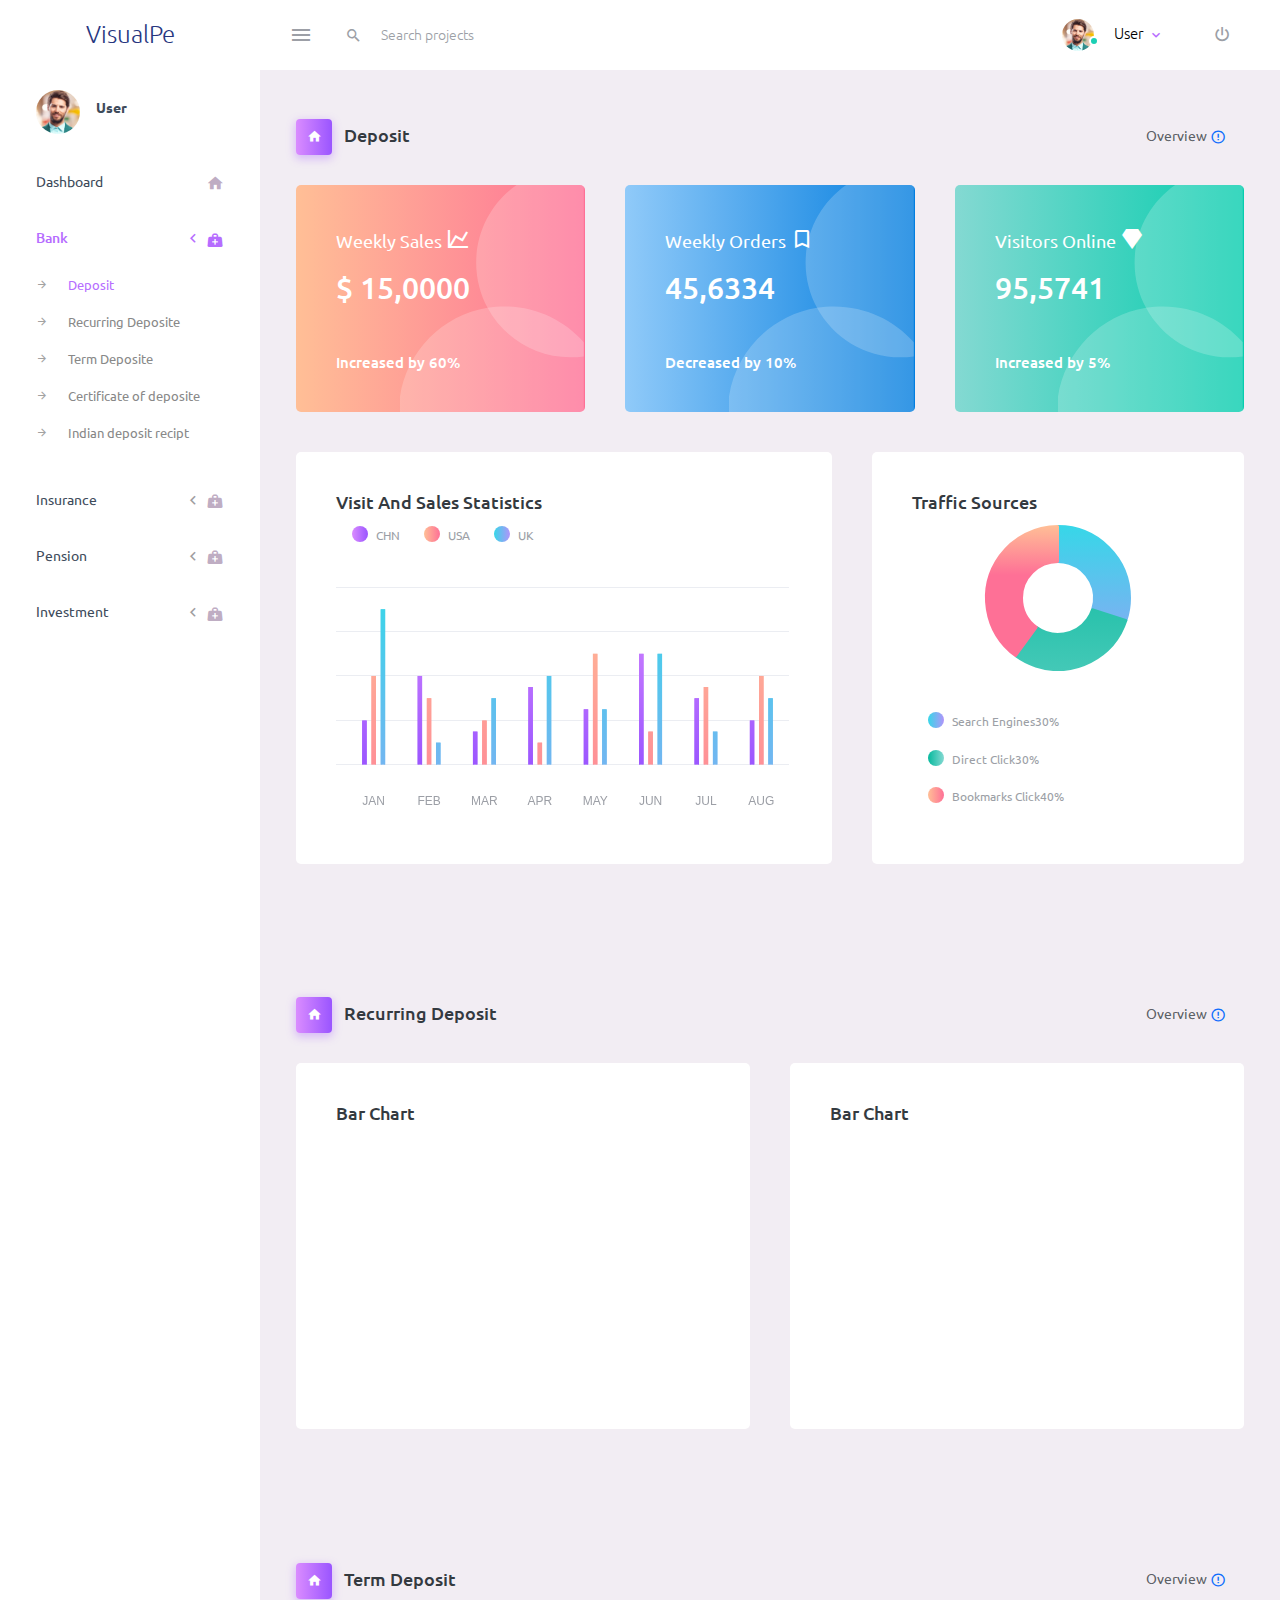
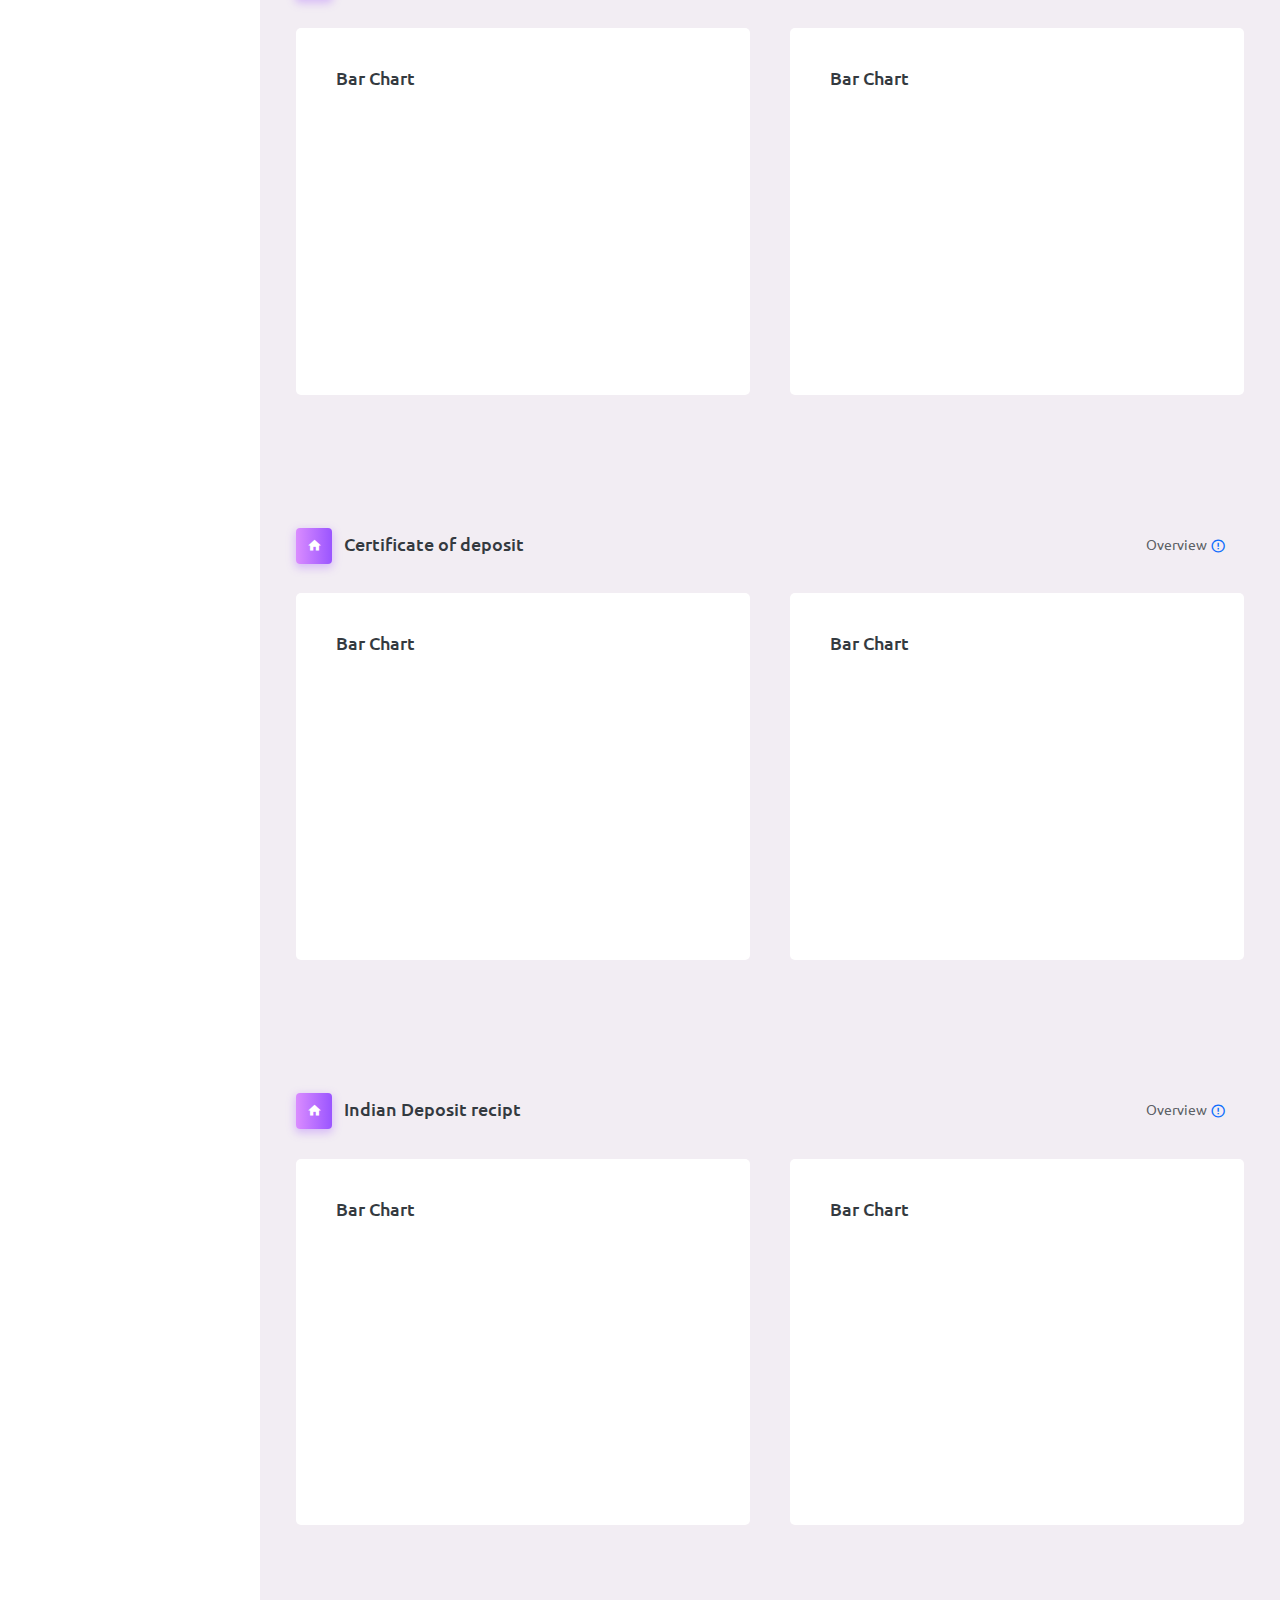
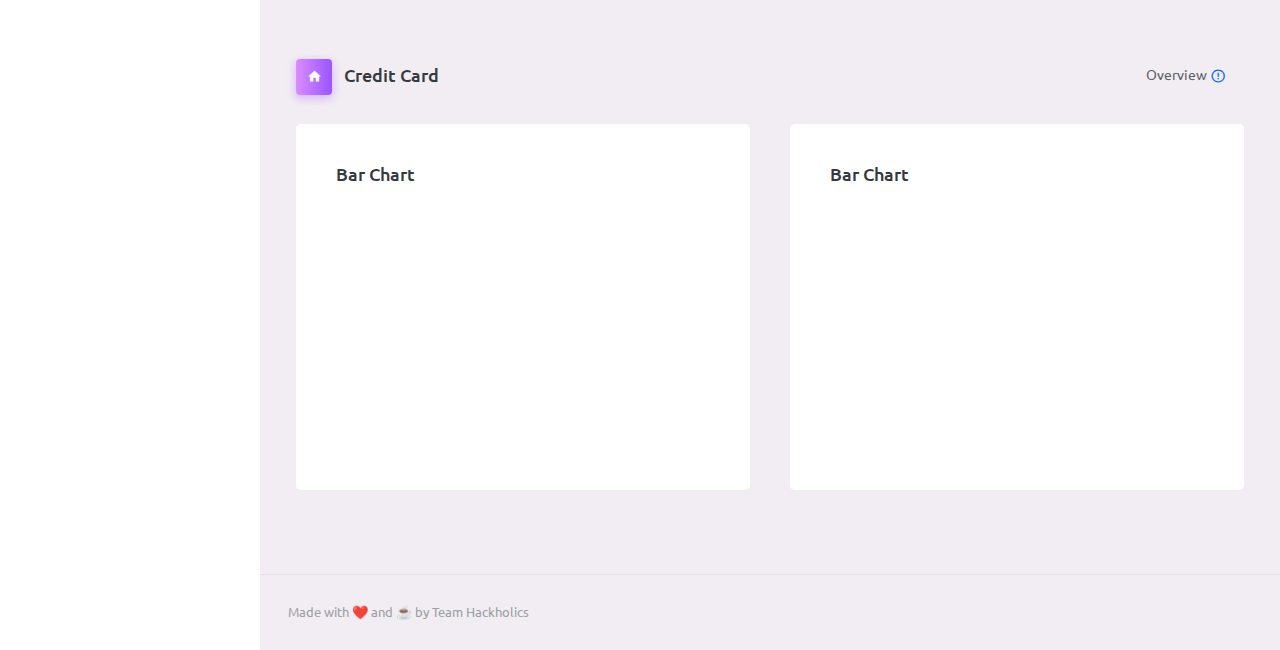
==== index.html @ 42917552 "total page added" ====
<!DOCTYPE html>
<html lang="en">
  <head>
    <!-- Required meta tags -->
    <meta charset="utf-8">
    <meta name="viewport" content="width=device-width, initial-scale=1, shrink-to-fit=no">
    <title>Visualpe</title>
    <!-- plugins:css -->
    <link rel="stylesheet" href="assets/vendors/mdi/css/materialdesignicons.min.css">
    <link rel="stylesheet" href="assets/vendors/css/vendor.bundle.base.css">
    <!-- endinject -->
    <!-- Plugin css for this page -->
    <!-- End plugin css for this page -->
    <!-- inject:css -->
    <!-- endinject -->
    <!-- Layout styles -->
    <link rel="stylesheet" href="assets/css/style.css">
    <!-- End layout styles -->
  </head>
  <body>
    <div class="container-scroller">
      <!-- navbar-->
      <nav class="navbar default-layout-navbar col-lg-12 col-12 p-0 fixed-top d-flex flex-row">
        <div class="text-center navbar-brand-wrapper d-flex align-items-center justify-content-center">
          <a class="navbar-brand brand-logo" href="index.html">VisualPe</a>
          <a class="navbar-brand brand-logo-mini" href="index.html"><img src="assets/images/logo-mini.svg" alt="logo" /></a>
        </div>
        <div class="navbar-menu-wrapper d-flex align-items-stretch">
          <button class="navbar-toggler navbar-toggler align-self-center" type="button" data-toggle="minimize">
            <span class="mdi mdi-menu"></span>
          </button>
          <div class="search-field d-none d-md-block">
            <form class="d-flex align-items-center h-100" action="#">
              <div class="input-group">
                <div class="input-group-prepend bg-transparent">
                  <i class="input-group-text border-0 mdi mdi-magnify"></i>
                </div>
                <input type="text" class="form-control bg-transparent border-0" placeholder="Search projects">
              </div>
            </form>
          </div>
          <ul class="navbar-nav navbar-nav-right">
            <li class="nav-item nav-profile dropdown">
              <a class="nav-link dropdown-toggle" id="profileDropdown" href="#" data-bs-toggle="dropdown" aria-expanded="false">
                <div class="nav-profile-img">
                  <img src="assets/images/faces/face1.jpg" alt="image">
                  <span class="availability-status online"></span>
                </div>
                <div class="nav-profile-text">
                  <p class="mb-1 text-black">User</p>
                </div>
              </a>
              <div class="dropdown-menu navbar-dropdown" style="padding: 1rem;" aria-labelledby="profileDropdown">
                <input type="checkbox"> Demo Bank 1</input><br>
                <input type="checkbox"> Demo Bank 2 </input><br>
                <input type="checkbox"> Demo Bank 3</input><br>
                <input type="checkbox"> Demo Bank 4 </input>
              </div>
            </li>
            <li class="nav-item nav-logout d-none d-lg-block">
              <a class="nav-link" href="#">
                <i class="mdi mdi-power"></i>
              </a>
            </li>
          </ul>
          <button class="navbar-toggler navbar-toggler-right d-lg-none align-self-center" type="button" data-toggle="offcanvas">
            <span class="mdi mdi-menu"></span>
          </button>
        </div>
      </nav>
      <!-- partial -->
      <div class="container-fluid page-body-wrapper">
        <!-- sidebar -->
        <nav class="sidebar sidebar-offcanvas" id="sidebar">
          <ul class="nav">
            <li class="nav-item nav-profile">
              <a href="#" class="nav-link">
                <div class="nav-profile-image">
                  <img src="assets/images/faces/face1.jpg" alt="profile">
                </div>
                <div class="nav-profile-text d-flex flex-column">
                  <span class="font-weight-bold mb-2">User</span>
                </div>
              </a>
            </li>
            <li class="nav-item">
              <a class="nav-link" href="total.html">
                <span class="menu-title">Dashboard</span>
                <i class="mdi mdi-home menu-icon"></i>
              </a>
            </li>
            <li class="nav-item">
              <a class="nav-link" data-bs-toggle="collapse" href="#general-pages" aria-expanded="false" aria-controls="general-pages">
                <span class="menu-title">Bank</span>
                <i class="menu-arrow"></i>
                <i class="mdi mdi-medical-bag menu-icon"></i>
              </a>
              <div class="collapse" id="general-pages">
                <ul class="nav flex-column sub-menu">
                  <li class="nav-item"> <a class="nav-link" href="index.html">Deposit </a></li>
                  <li class="nav-item"> <a class="nav-link" href="#sec2">Recurring Deposite</a></li>
                  <li class="nav-item"> <a class="nav-link" href="#sec3">Term Deposite</a></li>
                  <li class="nav-item"> <a class="nav-link" href="#sec4">Certificate of deposite</a></li>
                  <li class="nav-item"> <a class="nav-link" href="#sec5">Indian deposit recipt</a></li>
                </ul>
              </div>
            </li>
            <li class="nav-item">
              <a class="nav-link" data-bs-toggle="collapse" href="#general-pages" aria-expanded="false" aria-controls="general-pages">
                <span class="menu-title">Insurance</span>
                <i class="menu-arrow"></i>
                <i class="mdi mdi-medical-bag menu-icon"></i>
              </a>
              <div class="collapse" id="general-pages">
                <ul class="nav flex-column sub-menu">
                  <li class="nav-item"> <a class="nav-link" href="insurance.html#sec1">Insurance Policies</a></li>
                  <li class="nav-item"> <a class="nav-link" href="insurance.html#sec2">ULIP</a></li>
                </ul>
              </div>
            </li>
            <li class="nav-item">
              <a class="nav-link" data-bs-toggle="collapse" href="#general-pages" aria-expanded="false" aria-controls="general-pages">
                <span class="menu-title">Pension</span>
                <i class="menu-arrow"></i>
                <i class="mdi mdi-medical-bag menu-icon"></i>
              </a>
              <div class="collapse" id="general-pages">
                <ul class="nav flex-column sub-menu">
                  <li class="nav-item"> <a class="nav-link" href="pention.html#sec1">Employee Provident fund</a></li>
                  <li class="nav-item"> <a class="nav-link" href="pention.html#sec2">Public provident fund</a></li>
                </ul>
              </div>
            </li>
            <li class="nav-item">
              <a class="nav-link" data-bs-toggle="collapse" href="#general-pages" aria-expanded="false" aria-controls="general-pages">
                <span class="menu-title">Investment</span>
                <i class="menu-arrow"></i>
                <i class="mdi mdi-medical-bag menu-icon"></i>
              </a>
              <div class="collapse" id="general-pages">
                <ul class="nav flex-column sub-menu">
                  <li class="nav-item"> <a class="nav-link" href="investment.html#sec1">Mutual funds</a></li>
                  <li class="nav-item"> <a class="nav-link" href="investment.html#sec2">Bonds</a></li>
                  <li class="nav-item"> <a class="nav-link" href="investment.html#sec3">Deventures</a></li>
                  <li class="nav-item"> <a class="nav-link" href="investment.html#sec4">Exchange Traded funds</a></li>
                  <li class="nav-item"> <a class="nav-link" href="investment.html#sec5">National pension system</a></li>
                  <li class="nav-item"> <a class="nav-link" href="investment.html#sec6">Government securities</a></li>
                  <li class="nav-item"> <a class="nav-link" href="investment.html#sec7">Commercial Papers</a></li>
                  <li class="nav-item"> <a class="nav-link" href="investment.html#sec8">Real estate Investment trusts</a></li>
                  <li class="nav-item"> <a class="nav-link" href="investment.html#sec9">Infrastructure Investment trust</a></li>
                  <li class="nav-item"> <a class="nav-link" href="investment.html#sec10">Alternate Investment funds</a></li>
                  <li class="nav-item"> <a class="nav-link" href="investment.html#sec11">Systematic Investment plan</a></li>
                  <li class="nav-item"> <a class="nav-link" href="investment.html#sec12">Equity shares</a></li>
                  <li class="nav-item"> <a class="nav-link" href="investment.html#sec13">Collective Investmentscheme</a></li>
                </ul>
              </div>
            </li>
            
          </ul>
        </nav>
        <!-- partial -->
        <div class="main-panel">
          <div id="sec1" class="content-wrapper">
            <div class="page-header">
              <h3 class="page-title">
                <span class="page-title-icon bg-gradient-primary text-white me-2">
                  <i class="mdi mdi-home"></i>
                </span> Deposit
              </h3>
              <nav aria-label="breadcrumb">
                <ul class="breadcrumb">
                  <li class="breadcrumb-item active" aria-current="page">
                    <span></span>Overview <i class="mdi mdi-alert-circle-outline icon-sm text-primary align-middle"></i>
                  </li>
                </ul>
              </nav>
            </div>
            <div class="row">
              <div class="col-md-4 stretch-card grid-margin">
                <div class="card bg-gradient-danger card-img-holder text-white">
                  <div class="card-body">
                    <img src="assets/images/dashboard/circle.svg" class="card-img-absolute" alt="circle-image" />
                    <h4 class="font-weight-normal mb-3">Weekly Sales <i class="mdi mdi-chart-line mdi-24px float-right"></i>
                    </h4>
                    <h2 class="mb-5">$ 15,0000</h2>
                    <h6 class="card-text">Increased by 60%</h6>
                  </div>
                </div>
              </div>
              <div class="col-md-4 stretch-card grid-margin">
                <div class="card bg-gradient-info card-img-holder text-white">
                  <div class="card-body">
                    <img src="assets/images/dashboard/circle.svg" class="card-img-absolute" alt="circle-image" />
                    <h4 class="font-weight-normal mb-3">Weekly Orders <i class="mdi mdi-bookmark-outline mdi-24px float-right"></i>
                    </h4>
                    <h2 class="mb-5">45,6334</h2>
                    <h6 class="card-text">Decreased by 10%</h6>
                  </div>
                </div>
              </div>
              <div class="col-md-4 stretch-card grid-margin">
                <div class="card bg-gradient-success card-img-holder text-white">
                  <div class="card-body">
                    <img src="assets/images/dashboard/circle.svg" class="card-img-absolute" alt="circle-image" />
                    <h4 class="font-weight-normal mb-3">Visitors Online <i class="mdi mdi-diamond mdi-24px float-right"></i>
                    </h4>
                    <h2 class="mb-5">95,5741</h2>
                    <h6 class="card-text">Increased by 5%</h6>
                  </div>
                </div>
              </div>
            </div>
            <div class="row">
              <div class="col-md-7 grid-margin stretch-card">
                <div class="card">
                  <div class="card-body">
                    <div class="clearfix">
                      <h4 class="card-title float-left">Visit And Sales Statistics</h4>
                      <div id="visit-sale-chart-legend" class="rounded-legend legend-horizontal legend-top-right float-right"></div>
                    </div>
                    <canvas id="visit-sale-chart" class="mt-4"></canvas>
                  </div>
                </div>
              </div>
              <div class="col-md-5 grid-margin stretch-card">
                <div class="card">
                  <div class="card-body">
                    <h4 class="card-title">Traffic Sources</h4>
                    <canvas id="traffic-chart"></canvas>
                    <div id="traffic-chart-legend" class="rounded-legend legend-vertical legend-bottom-left pt-4"></div>
                  </div>
                </div>
              </div>
            </div>
          </div>
          <div id="sec2" class="content-wrapper">
            <div class="page-header">
              <h3 class="page-title">
                <span class="page-title-icon bg-gradient-primary text-white me-2">
                  <i class="mdi mdi-home"></i>
                </span> Recurring Deposit
              </h3>
              <nav aria-label="breadcrumb">
                <ul class="breadcrumb">
                  <li class="breadcrumb-item active" aria-current="page">
                    <span></span>Overview <i class="mdi mdi-alert-circle-outline icon-sm text-primary align-middle"></i>
                  </li>
                </ul>
              </nav>
            </div>
            <div class="row">
              <div class="col-lg-6 grid-margin stretch-card">
                <div class="card">
                  <div class="card-body">
                    <h4 class="card-title">Bar chart</h4>
                    <canvas id="rec-bar" style="height:250px"></canvas>
                  </div>
                </div>
              </div>
              <div class="col-lg-6 grid-margin stretch-card">
                <div class="card">
                  <div class="card-body">
                    <h4 class="card-title">Bar chart</h4>
                    <canvas id="epf-bar" style="height:250px"></canvas>
                  </div>
                </div>
              </div>
            </div>
          </div>
          <div id="sec3" class="content-wrapper">
            <div class="page-header">
              <h3 class="page-title">
                <span class="page-title-icon bg-gradient-primary text-white me-2">
                  <i class="mdi mdi-home"></i>
                </span> Term Deposit
              </h3>
              <nav aria-label="breadcrumb">
                <ul class="breadcrumb">
                  <li class="breadcrumb-item active" aria-current="page">
                    <span></span>Overview <i class="mdi mdi-alert-circle-outline icon-sm text-primary align-middle"></i>
                  </li>
                </ul>
              </nav>
            </div>
            <div class="row">
              <div class="col-lg-6 grid-margin stretch-card">
                <div class="card">
                  <div class="card-body">
                    <h4 class="card-title">Bar chart</h4>
                    <canvas id="fd-bar" style="height:250px"></canvas>
                  </div>
                </div>
              </div>
              <div class="col-lg-6 grid-margin stretch-card">
                <div class="card">
                  <div class="card-body">
                    <h4 class="card-title">Bar chart</h4>
                    <canvas id="epf-bar" style="height:250px"></canvas>
                  </div>
                </div>
              </div>
            </div>
          </div>
          <div id="sec4" class="content-wrapper">
            <div class="page-header">
              <h3 class="page-title">
                <span class="page-title-icon bg-gradient-primary text-white me-2">
                  <i class="mdi mdi-home"></i>
                </span> Certificate of deposit
              </h3>
              <nav aria-label="breadcrumb">
                <ul class="breadcrumb">
                  <li class="breadcrumb-item active" aria-current="page">
                    <span></span>Overview <i class="mdi mdi-alert-circle-outline icon-sm text-primary align-middle"></i>
                  </li>
                </ul>
              </nav>
            </div>
            <div class="row">
              <div class="col-lg-6 grid-margin stretch-card">
                <div class="card">
                  <div class="card-body">
                    <h4 class="card-title">Bar chart</h4>
                    <canvas id="cd-bar" style="height:250px"></canvas>
                  </div>
                </div>
              </div>
              <div class="col-lg-6 grid-margin stretch-card">
                <div class="card">
                  <div class="card-body">
                    <h4 class="card-title">Bar chart</h4>
                    <canvas id="epf-bar" style="height:250px"></canvas>
                  </div>
                </div>
              </div>
            </div>
          </div>
          <div id="sec5" class="content-wrapper">
            <div class="page-header">
              <h3 class="page-title">
                <span class="page-title-icon bg-gradient-primary text-white me-2">
                  <i class="mdi mdi-home"></i>
                </span> Indian Deposit recipt
              </h3>
              <nav aria-label="breadcrumb">
                <ul class="breadcrumb">
                  <li class="breadcrumb-item active" aria-current="page">
                    <span></span>Overview <i class="mdi mdi-alert-circle-outline icon-sm text-primary align-middle"></i>
                  </li>
                </ul>
              </nav>
            </div>
            <div class="row">
              <div class="col-lg-6 grid-margin stretch-card">
                <div class="card">
                  <div class="card-body">
                    <h4 class="card-title">Bar chart</h4>
                    <canvas id="idr-bar" style="height:250px"></canvas>
                  </div>
                </div>
              </div>
              <div class="col-lg-6 grid-margin stretch-card">
                <div class="card">
                  <div class="card-body">
                    <h4 class="card-title">Bar chart</h4>
                    <canvas id="epf-bar" style="height:250px"></canvas>
                  </div>
                </div>
              </div>
            </div>
          </div>
          <div id="sec6" class="content-wrapper">
            <div class="page-header">
              <h3 class="page-title">
                <span class="page-title-icon bg-gradient-primary text-white me-2">
                  <i class="mdi mdi-home"></i>
                </span> Credit Card
              </h3>
              <nav aria-label="breadcrumb">
                <ul class="breadcrumb">
                  <li class="breadcrumb-item active" aria-current="page">
                    <span></span>Overview <i class="mdi mdi-alert-circle-outline icon-sm text-primary align-middle"></i>
                  </li>
                </ul>
              </nav>
            </div>
            <div class="row">
              <div class="col-lg-6 grid-margin stretch-card">
                <div class="card">
                  <div class="card-body">
                    <h4 class="card-title">Bar chart</h4>
                    <canvas id="cc-bar" style="height:250px"></canvas>
                  </div>
                </div>
              </div>
              <div class="col-lg-6 grid-margin stretch-card">
                <div class="card">
                  <div class="card-body">
                    <h4 class="card-title">Bar chart</h4>
                    <canvas id="epf-bar" style="height:250px"></canvas>
                  </div>
                </div>
              </div>
            </div>
          </div>

          <!-- content-wrapper ends -->
          <!-- partial:partials/_footer.html -->
          <footer class="footer">
            <div class="container-fluid d-flex justify-content-between">
              <span class="text-muted d-block text-center text-sm-start d-sm-inline-block">Made with ❤️ and ☕ by Team Hackholics</span>
            </div>
          </footer>
          <!-- partial -->
        </div>
        <!-- main-panel ends -->
      </div>
      <!-- page-body-wrapper ends -->
    </div>

    <!-- container-scroller -->
    <!-- plugins:js -->
    <script src="assets/vendors/js/vendor.bundle.base.js"></script>
    <!-- endinject -->
    <!-- Plugin js for this page -->
    <script src="assets/vendors/chart.js/Chart.min.js"></script>
    <script src="assets/js/jquery.cookie.js" type="text/javascript"></script>
    <!-- End plugin js for this page -->
    <!-- inject:js -->
    <script src="assets/js/off-canvas.js"></script>
    <script src="assets/js/hoverable-collapse.js"></script>
    <script src="assets/js/misc.js"></script>
    <!-- endinject -->
    <!-- Custom js for this page -->
    <script src="assets/js/bank.js"></script>
    <script src="assets/js/chart.js"></script>
    <script src="assets/js/dashboard.js"></script>
    <!-- End custom js for this page -->
  </body>
</html>
---- assets/vendors/css/vendor.bundle.base.css ----
/*
 * Container style
 */
.ps {
  overflow: hidden !important;
  overflow-anchor: none;
  -ms-overflow-style: none;
  touch-action: auto;
  -ms-touch-action: auto;
}

/*
 * Scrollbar rail styles
 */
.ps__rail-x {
  display: none;
  opacity: 0;
  transition: background-color .2s linear, opacity .2s linear;
  -webkit-transition: background-color .2s linear, opacity .2s linear;
  height: 15px;
  /* there must be 'bottom' or 'top' for ps__rail-x */
  bottom: 0px;
  /* please don't change 'position' */
  position: absolute;
}

.ps__rail-y {
  display: none;
  opacity: 0;
  transition: background-color .2s linear, opacity .2s linear;
  -webkit-transition: background-color .2s linear, opacity .2s linear;
  width: 15px;
  /* there must be 'right' or 'left' for ps__rail-y */
  right: 0;
  /* please don't change 'position' */
  position: absolute;
}

.ps--active-x > .ps__rail-x,
.ps--active-y > .ps__rail-y {
  display: block;
  background-color: transparent;
}

.ps:hover > .ps__rail-x,
.ps:hover > .ps__rail-y,
.ps--focus > .ps__rail-x,
.ps--focus > .ps__rail-y,
.ps--scrolling-x > .ps__rail-x,
.ps--scrolling-y > .ps__rail-y {
  opacity: 0.6;
}

.ps .ps__rail-x:hover,
.ps .ps__rail-y:hover,
.ps .ps__rail-x:focus,
.ps .ps__rail-y:focus,
.ps .ps__rail-x.ps--clicking,
.ps .ps__rail-y.ps--clicking {
  background-color: #eee;
  opacity: 0.9;
}

/*
 * Scrollbar thumb styles
 */
.ps__thumb-x {
  background-color: #aaa;
  border-radius: 6px;
  transition: background-color .2s linear, height .2s ease-in-out;
  -webkit-transition: background-color .2s linear, height .2s ease-in-out;
  height: 6px;
  /* there must be 'bottom' for ps__thumb-x */
  bottom: 2px;
  /* please don't change 'position' */
  position: absolute;
}

.ps__thumb-y {
  background-color: #aaa;
  border-radius: 6px;
  transition: background-color .2s linear, width .2s ease-in-out;
  -webkit-transition: background-color .2s linear, width .2s ease-in-out;
  width: 6px;
  /* there must be 'right' for ps__thumb-y */
  right: 2px;
  /* please don't change 'position' */
  position: absolute;
}

.ps__rail-x:hover > .ps__thumb-x,
.ps__rail-x:focus > .ps__thumb-x,
.ps__rail-x.ps--clicking .ps__thumb-x {
  background-color: #999;
  height: 11px;
}

.ps__rail-y:hover > .ps__thumb-y,
.ps__rail-y:focus > .ps__thumb-y,
.ps__rail-y.ps--clicking .ps__thumb-y {
  background-color: #999;
  width: 11px;
}

/* MS supports */
@supports (-ms-overflow-style: none) {
  .ps {
    overflow: auto !important;
  }
}

@media screen and (-ms-high-contrast: active), (-ms-high-contrast: none) {
  .ps {
    overflow: auto !important;
  }
}
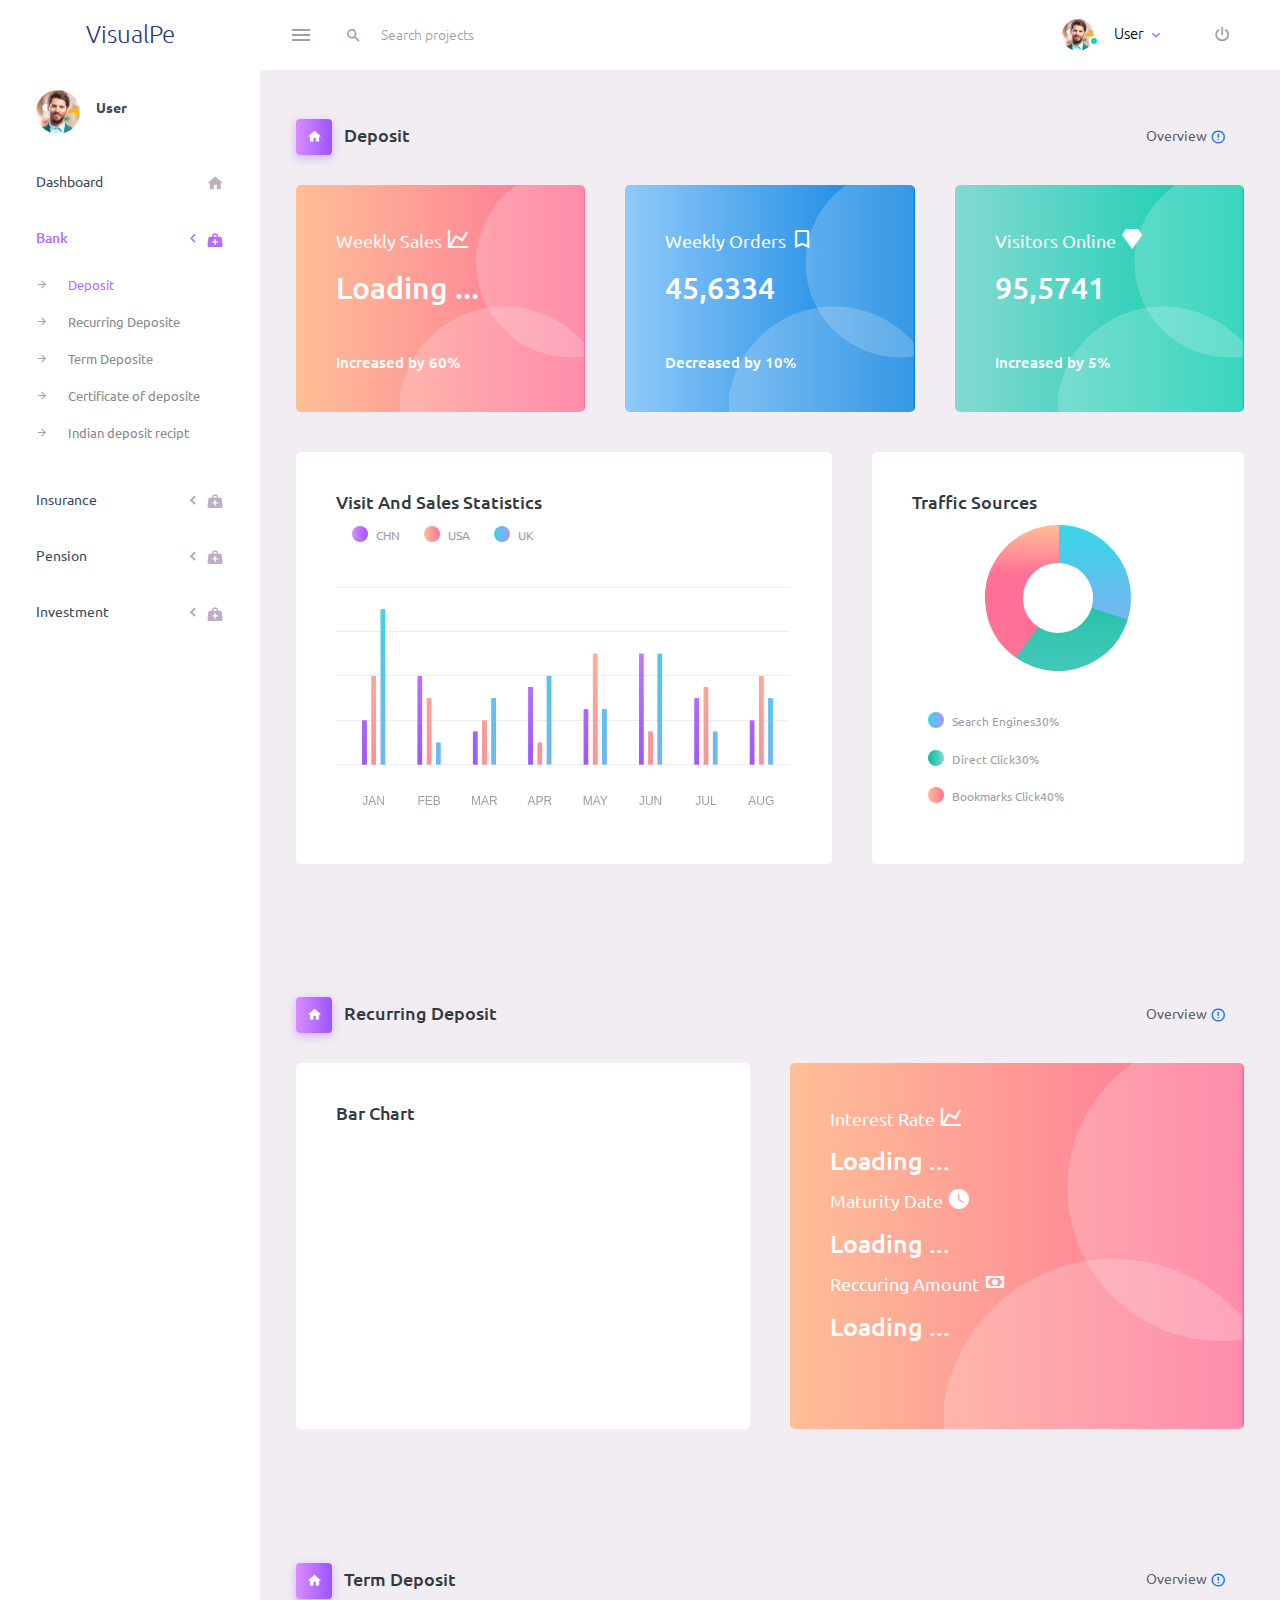
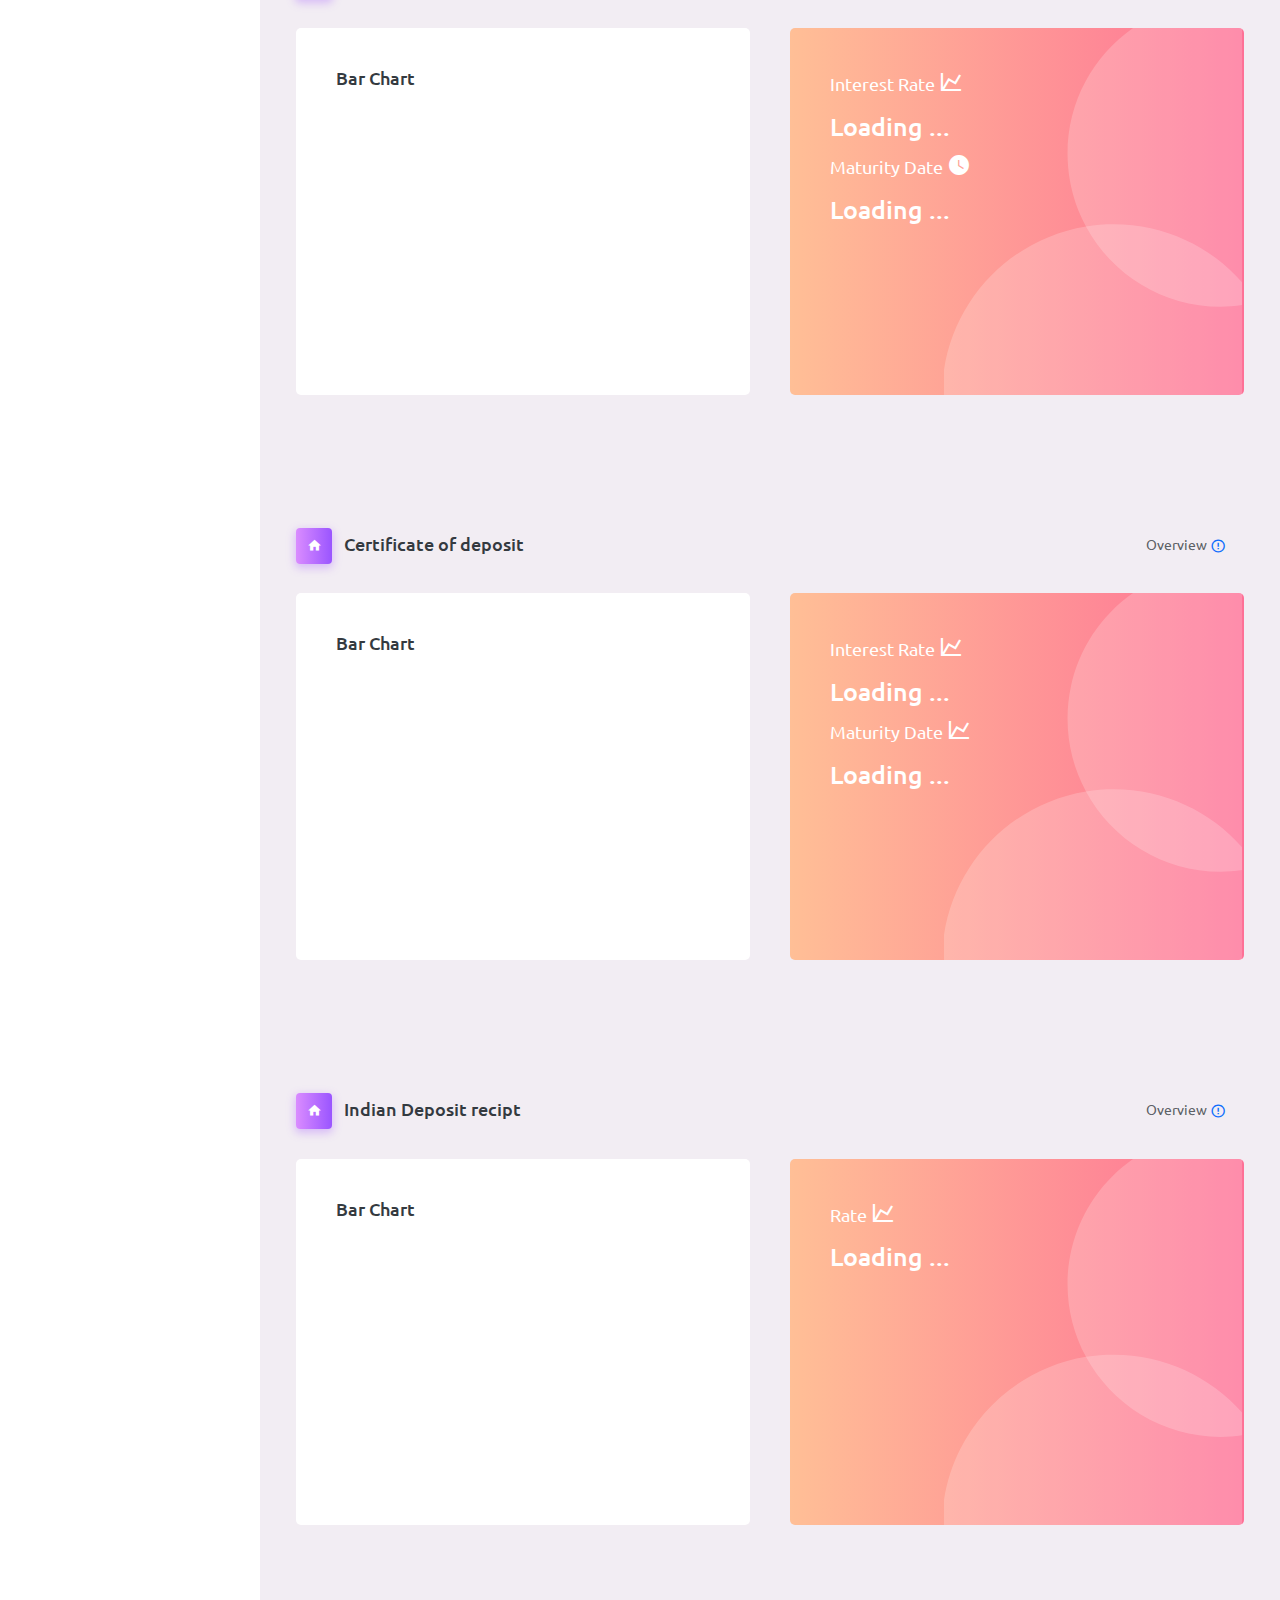
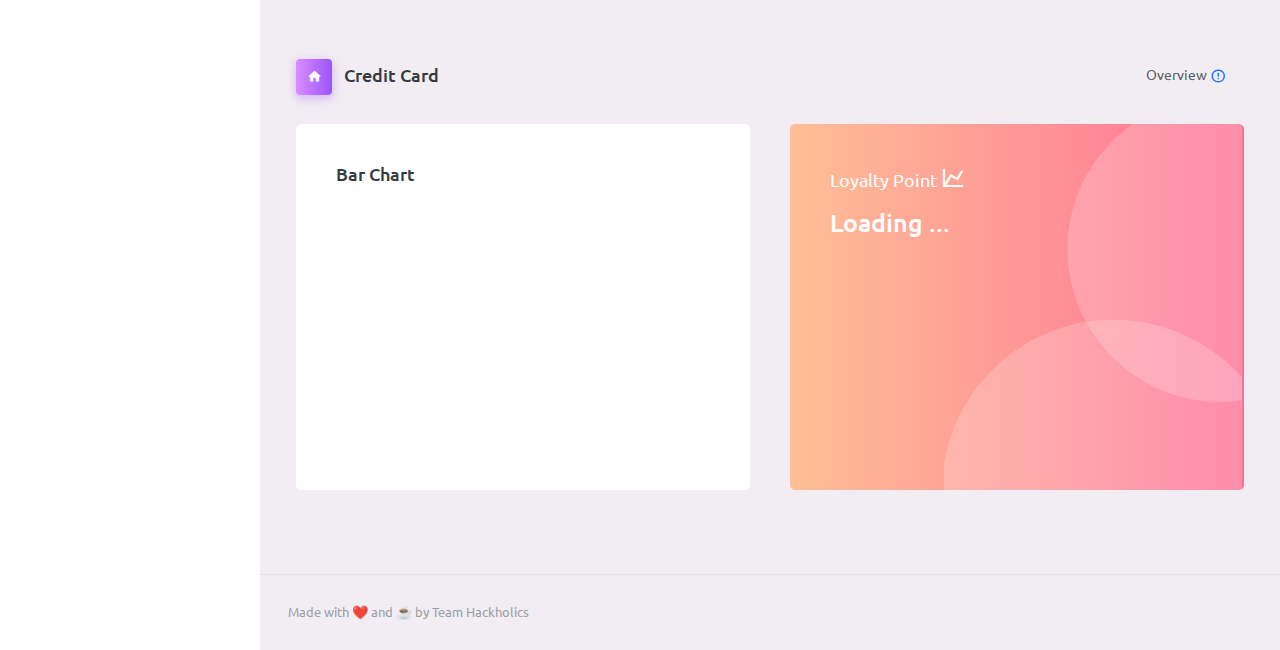
==== commit 9cffb691: "Merge branch 'master' of https://github.com/ansuman528/VisualPe" ====
--- a/index.html
+++ b/index.html
@@ -182,7 +182,7 @@
                     <img src="assets/images/dashboard/circle.svg" class="card-img-absolute" alt="circle-image" />
                     <h4 class="font-weight-normal mb-3">Weekly Sales <i class="mdi mdi-chart-line mdi-24px float-right"></i>
                     </h4>
-                    <h2 class="mb-5">$ 15,0000</h2>
+                    <h2 class="mb-5">Loading ...</h2>
                     <h6 class="card-text">Increased by 60%</h6>
                   </div>
                 </div>
@@ -257,11 +257,19 @@
                   </div>
                 </div>
               </div>
-              <div class="col-lg-6 grid-margin stretch-card">
-                <div class="card">
-                  <div class="card-body">
-                    <h4 class="card-title">Bar chart</h4>
-                    <canvas id="epf-bar" style="height:250px"></canvas>
+              <div class="col-md-6 stretch-card grid-margin">
+                <div class="card bg-gradient-danger card-img-holder text-white">
+                  <div class="card-body">
+                    <img src="assets/images/dashboard/circle.svg" class="card-img-absolute" alt="circle-image" />
+                    <h4 class="font-weight-normal mb-3">Interest Rate <i class="mdi mdi-chart-line mdi-24px float-right"></i>
+                    </h4>
+                    <h3 class="fd-5" id="rec-i">Loading ...</h3>
+                    <h4 class="font-weight-normal mb-3">Maturity Date <i class="mdi mdi-clock mdi-24px float-right"></i>
+                    </h4>
+                    <h3 class="fd-5" id="rec-md">Loading ...</h3>
+                    <h4 class="font-weight-normal mb-3">Reccuring Amount <i class="mdi mdi-cash mdi-24px float-right"></i>
+                    </h4>
+                    <h3 class="fd-5" id="rec-ra">Loading ...</h3>
                   </div>
                 </div>
               </div>
@@ -291,11 +299,16 @@
                   </div>
                 </div>
               </div>
-              <div class="col-lg-6 grid-margin stretch-card">
-                <div class="card">
-                  <div class="card-body">
-                    <h4 class="card-title">Bar chart</h4>
-                    <canvas id="epf-bar" style="height:250px"></canvas>
+              <div class="col-md-6 stretch-card grid-margin">
+                <div class="card bg-gradient-danger card-img-holder text-white">
+                  <div class="card-body">
+                    <img src="assets/images/dashboard/circle.svg" class="card-img-absolute" alt="circle-image" />
+                    <h4 class="font-weight-normal mb-3">Interest Rate <i class="mdi mdi-chart-line mdi-24px float-right"></i>
+                    </h4>
+                    <h3 class="fd-5" id="fd-i">Loading ...</h3>
+                    <h4 class="font-weight-normal mb-3">Maturity Date <i class="mdi mdi-clock mdi-24px float-right"></i>
+                    </h4>
+                    <h3 class="fd-5" id="fd-md">Loading ...</h3>
                   </div>
                 </div>
               </div>
@@ -325,11 +338,17 @@
                   </div>
                 </div>
               </div>
-              <div class="col-lg-6 grid-margin stretch-card">
-                <div class="card">
-                  <div class="card-body">
-                    <h4 class="card-title">Bar chart</h4>
-                    <canvas id="epf-bar" style="height:250px"></canvas>
+              <div class="col-md-6 stretch-card grid-margin">
+                <div class="card bg-gradient-danger card-img-holder text-white">
+                  <div class="card-body">
+                    <img src="assets/images/dashboard/circle.svg" class="card-img-absolute" alt="circle-image" />
+                    <h4 class="font-weight-normal mb-3">Interest Rate <i class="mdi mdi-chart-line mdi-24px float-right"></i>
+                    </h4>
+                    <h3 class="fd-5" id="cd-i">Loading ...</h3>
+                    <h4 class="font-weight-normal mb-3">Maturity Date <i class="mdi mdi-chart-line mdi-24px float-right"></i>
+                    </h4>
+                    <h3 class="fd-5" id="cd-md">Loading ...</h3>
+                    
                   </div>
                 </div>
               </div>
@@ -359,11 +378,14 @@
                   </div>
                 </div>
               </div>
-              <div class="col-lg-6 grid-margin stretch-card">
-                <div class="card">
-                  <div class="card-body">
-                    <h4 class="card-title">Bar chart</h4>
-                    <canvas id="epf-bar" style="height:250px"></canvas>
+              <div class="col-md-6 stretch-card grid-margin">
+                <div class="card bg-gradient-danger card-img-holder text-white">
+                  <div class="card-body">
+                    <img src="assets/images/dashboard/circle.svg" class="card-img-absolute" alt="circle-image" />
+                    <h4 class="font-weight-normal mb-3"> Rate <i class="mdi mdi-chart-line mdi-24px float-right"></i>
+                    </h4>
+                    <h3 class="fd-5" id="idr-r">Loading ...</h3>
+                    
                   </div>
                 </div>
               </div>
@@ -393,11 +415,14 @@
                   </div>
                 </div>
               </div>
-              <div class="col-lg-6 grid-margin stretch-card">
-                <div class="card">
-                  <div class="card-body">
-                    <h4 class="card-title">Bar chart</h4>
-                    <canvas id="epf-bar" style="height:250px"></canvas>
+              <div class="col-md-6 stretch-card grid-margin">
+                <div class="card bg-gradient-danger card-img-holder text-white">
+                  <div class="card-body">
+                    <img src="assets/images/dashboard/circle.svg" class="card-img-absolute" alt="circle-image" />
+                    <h4 class="font-weight-normal mb-3">Loyalty Point <i class="mdi mdi-chart-line mdi-24px float-right"></i>
+                    </h4>
+                    <h3 class="fd-5" id="cc-lp">Loading ...</h3>
+                    
                   </div>
                 </div>
               </div>
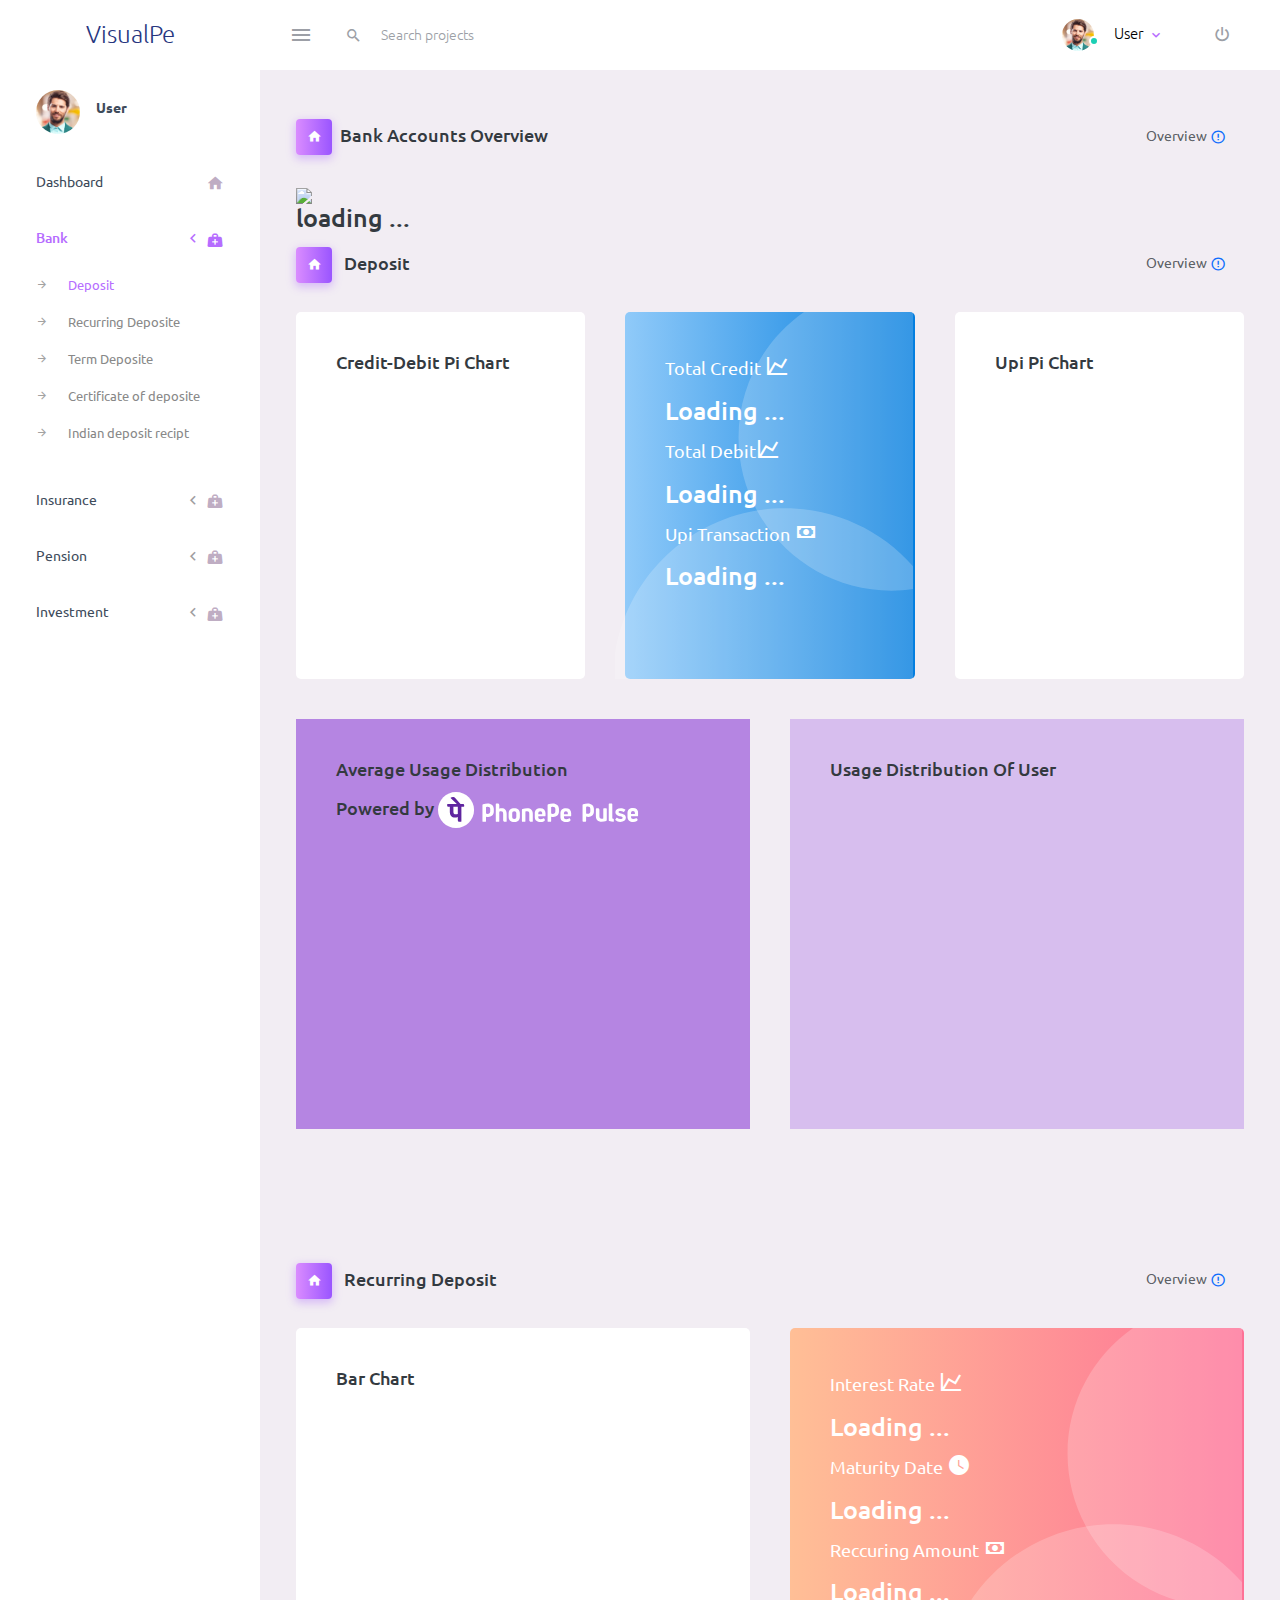
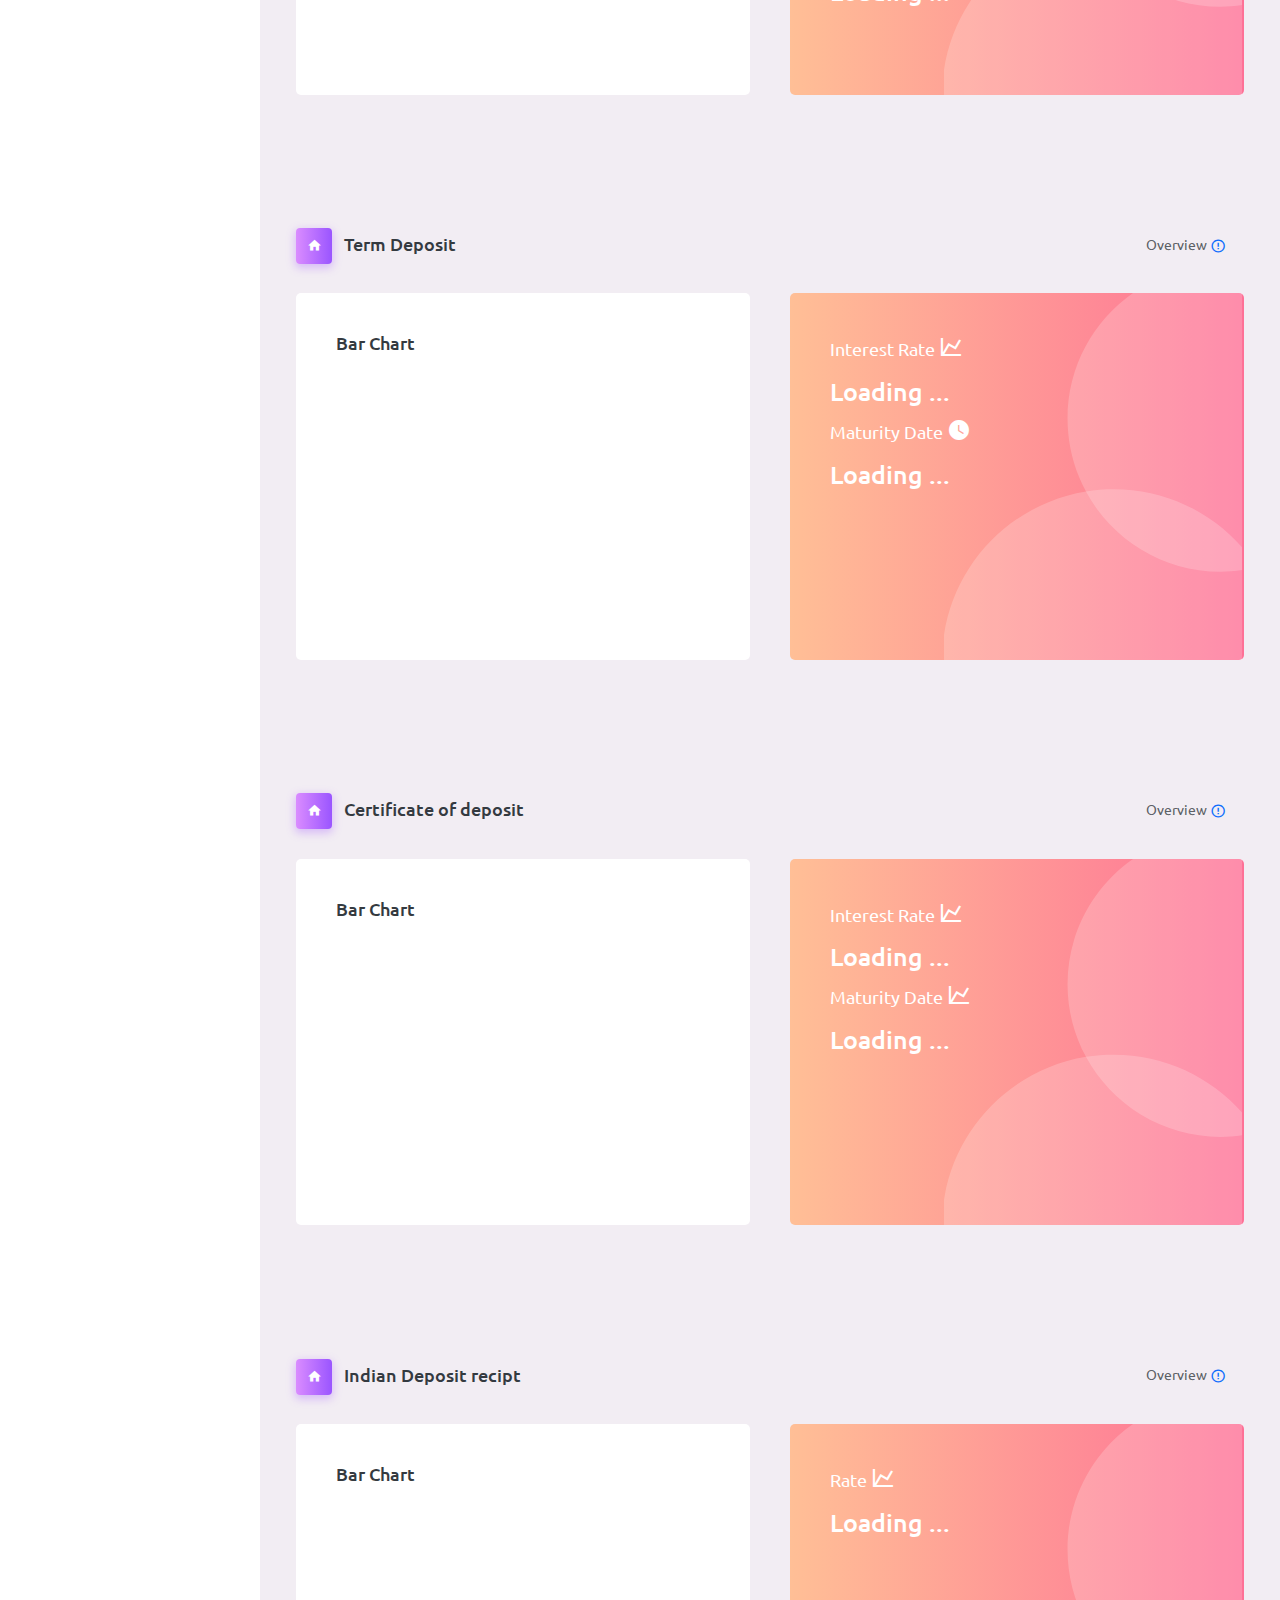
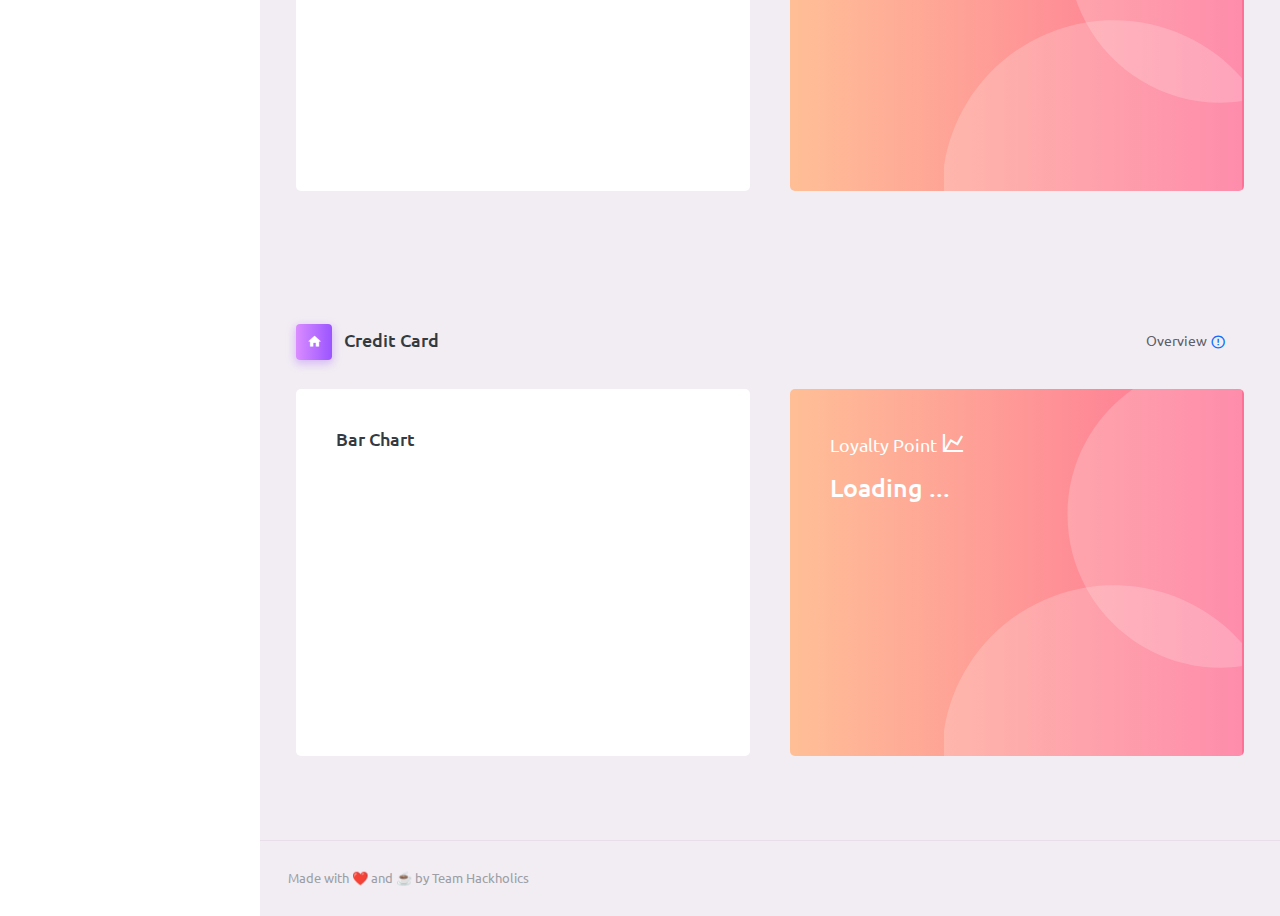
==== commit 82cd682e: "Merge branch 'master' of https://github.com/ansuman528/PFM" ====
--- a/index.html
+++ b/index.html
@@ -50,11 +50,12 @@
                   <p class="mb-1 text-black">User</p>
                 </div>
               </a>
-              <div class="dropdown-menu navbar-dropdown" style="padding: 1rem;" aria-labelledby="profileDropdown">
+              <div class="dropdown-menu navbar-dropdown" style="padding: 1rem;width:200px" aria-labelledby="profileDropdown" id="bank-list">
                 <input type="checkbox"> Demo Bank 1</input><br>
                 <input type="checkbox"> Demo Bank 2 </input><br>
                 <input type="checkbox"> Demo Bank 3</input><br>
-                <input type="checkbox"> Demo Bank 4 </input>
+                <input type="checkbox"> Demo Bank 4 </input><br>
+                <span type="button"> Sign out    </span>
               </div>
             </li>
             <li class="nav-item nav-logout d-none d-lg-block">
@@ -165,6 +166,27 @@
               <h3 class="page-title">
                 <span class="page-title-icon bg-gradient-primary text-white me-2">
                   <i class="mdi mdi-home"></i>
+                </span>Bank Accounts Overview
+              </h3>
+              <nav aria-label="breadcrumb">
+                <ul class="breadcrumb">
+                  <li class="breadcrumb-item active" aria-current="page">
+                    <span></span>Overview <i class="mdi mdi-alert-circle-outline icon-sm text-primary align-middle"></i>
+                  </li>
+                </ul>
+              </nav>
+            </div>
+            <div class="row" id="bank-tile">
+              <div class="col-md-4 ">
+              <img  src="assets/images/Pendulum.gif"><h3>loading ...</h3>
+            </div>
+            </div>
+
+
+            <div class="page-header">
+              <h3 class="page-title">
+                <span class="page-title-icon bg-gradient-primary text-white me-2">
+                  <i class="mdi mdi-home"></i>
                 </span> Deposit
               </h3>
               <nav aria-label="breadcrumb">
@@ -176,14 +198,14 @@
               </nav>
             </div>
             <div class="row">
-              <div class="col-md-4 stretch-card grid-margin">
-                <div class="card bg-gradient-danger card-img-holder text-white">
-                  <div class="card-body">
-                    <img src="assets/images/dashboard/circle.svg" class="card-img-absolute" alt="circle-image" />
-                    <h4 class="font-weight-normal mb-3">Weekly Sales <i class="mdi mdi-chart-line mdi-24px float-right"></i>
-                    </h4>
-                    <h2 class="mb-5">Loading ...</h2>
-                    <h6 class="card-text">Increased by 60%</h6>
+              
+            </div>
+            <div class="row">
+              <div class="col-lg-4 grid-margin stretch-card">
+                <div class="card">
+                  <div class="card-body">
+                    <h4 class="card-title">Credit-Debit Pi chart</h4>
+                    <canvas id="dep-pi" style="height:250px"></canvas>
                   </div>
                 </div>
               </div>
@@ -191,43 +213,43 @@
                 <div class="card bg-gradient-info card-img-holder text-white">
                   <div class="card-body">
                     <img src="assets/images/dashboard/circle.svg" class="card-img-absolute" alt="circle-image" />
-                    <h4 class="font-weight-normal mb-3">Weekly Orders <i class="mdi mdi-bookmark-outline mdi-24px float-right"></i>
-                    </h4>
-                    <h2 class="mb-5">45,6334</h2>
-                    <h6 class="card-text">Decreased by 10%</h6>
-                  </div>
-                </div>
-              </div>
-              <div class="col-md-4 stretch-card grid-margin">
-                <div class="card bg-gradient-success card-img-holder text-white">
-                  <div class="card-body">
-                    <img src="assets/images/dashboard/circle.svg" class="card-img-absolute" alt="circle-image" />
-                    <h4 class="font-weight-normal mb-3">Visitors Online <i class="mdi mdi-diamond mdi-24px float-right"></i>
-                    </h4>
-                    <h2 class="mb-5">95,5741</h2>
-                    <h6 class="card-text">Increased by 5%</h6>
-                  </div>
-                </div>
-              </div>
-            </div>
-            <div class="row">
-              <div class="col-md-7 grid-margin stretch-card">
-                <div class="card">
-                  <div class="card-body">
-                    <div class="clearfix">
-                      <h4 class="card-title float-left">Visit And Sales Statistics</h4>
-                      <div id="visit-sale-chart-legend" class="rounded-legend legend-horizontal legend-top-right float-right"></div>
-                    </div>
-                    <canvas id="visit-sale-chart" class="mt-4"></canvas>
-                  </div>
-                </div>
-              </div>
-              <div class="col-md-5 grid-margin stretch-card">
-                <div class="card">
-                  <div class="card-body">
-                    <h4 class="card-title">Traffic Sources</h4>
-                    <canvas id="traffic-chart"></canvas>
-                    <div id="traffic-chart-legend" class="rounded-legend legend-vertical legend-bottom-left pt-4"></div>
+                    <h4 class="font-weight-normal mb-3">Total Credit <i class="mdi mdi-chart-line mdi-24px float-right"></i>
+                    </h4>
+                    <h3 class="fd-5" id="dep-c">Loading ...</h3>
+                    <h4 class="font-weight-normal mb-3">Total Debit<i class="mdi mdi-chart-line mdi-24px float-right"></i>
+                    </h4>
+                    <h3 class="fd-5" id="dep-d">Loading ...</h3>
+                    <h4 class="font-weight-normal mb-3">Upi Transaction <i class="mdi mdi-cash mdi-24px float-right"></i>
+                    </h4>
+                    <h3 class="fd-5" id="dep-u">Loading ...</h3>
+                  </div>
+                </div>
+              </div>
+              <div class="col-lg-4 grid-margin stretch-card">
+                <div class="card">
+                  <div class="card-body">
+                    <h4 class="card-title">Upi Pi chart</h4>
+                    <canvas id="dep-pii" style="height:250px"></canvas>
+                  </div>
+                </div>
+              </div>
+            </div>
+            <div class="row">
+              <div class="col-lg-6 grid-margin stretch-card">
+                <div class="card">
+                  <div class="card-body" style="background: #b585e2">
+                    <h4 class="card-title">Average Usage distribution </h4>
+                    <h4> Powered by <img src="[data-uri]" alt="PhonePe Pulse"></h4>
+                    
+                      <canvas id="pulse-pi" style="height:250px"></canvas>
+                  </div>
+                </div>
+              </div>
+              <div class="col-lg-6 grid-margin stretch-card">
+                <div class="card">
+                  <div class="card-body" style="background: #d7beee">
+                    <h4 class="card-title">Usage Distribution of user</h4>
+                    <canvas id="user-pi" style="height:250px"></canvas>
                   </div>
                 </div>
               </div>
--- a/assets/vendors/css/vendor.bundle.base.css
+++ b/assets/vendors/css/vendor.bundle.base.css
@@ -8,7 +8,11 @@
   touch-action: auto;
   -ms-touch-action: auto;
 }
-
+input::-webkit-outer-spin-button,
+input::-webkit-inner-spin-button {
+  -webkit-appearance: none;
+  margin: 0;
+}
 /*
  * Scrollbar rail styles
  */
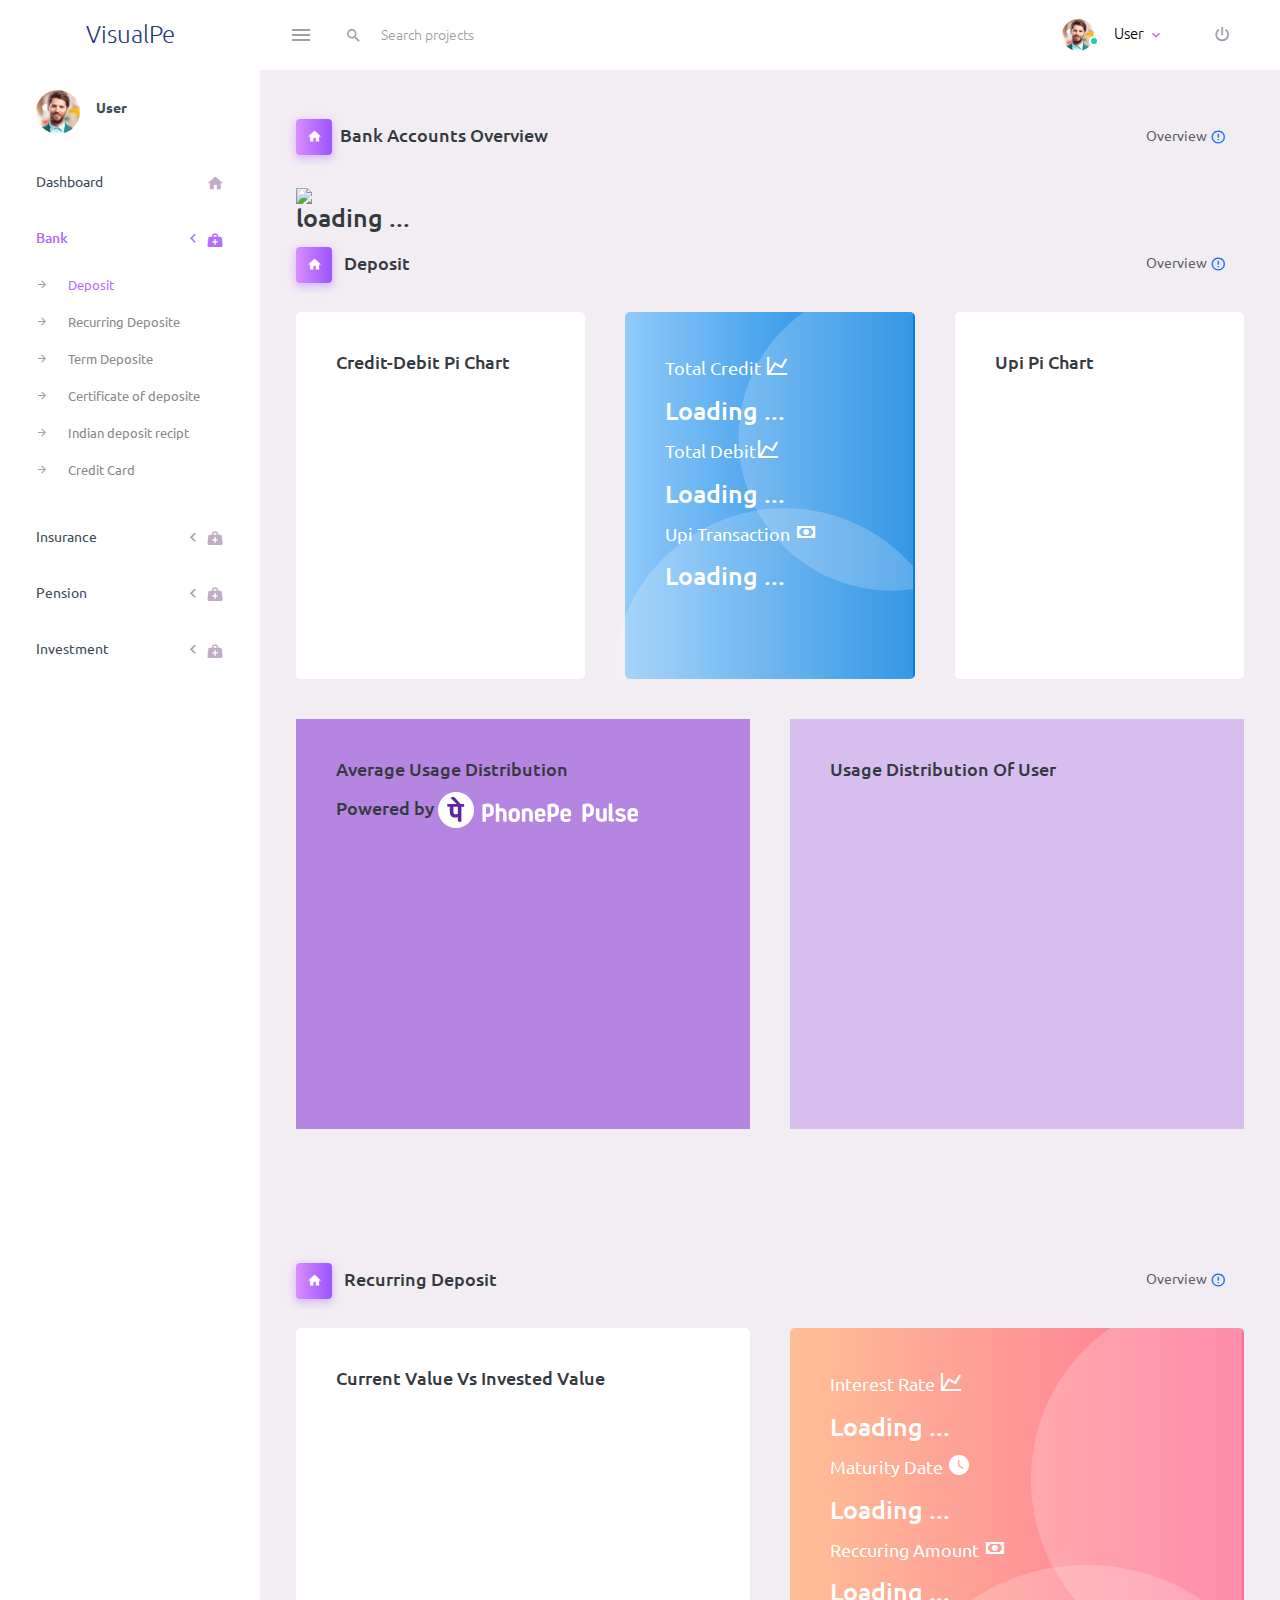
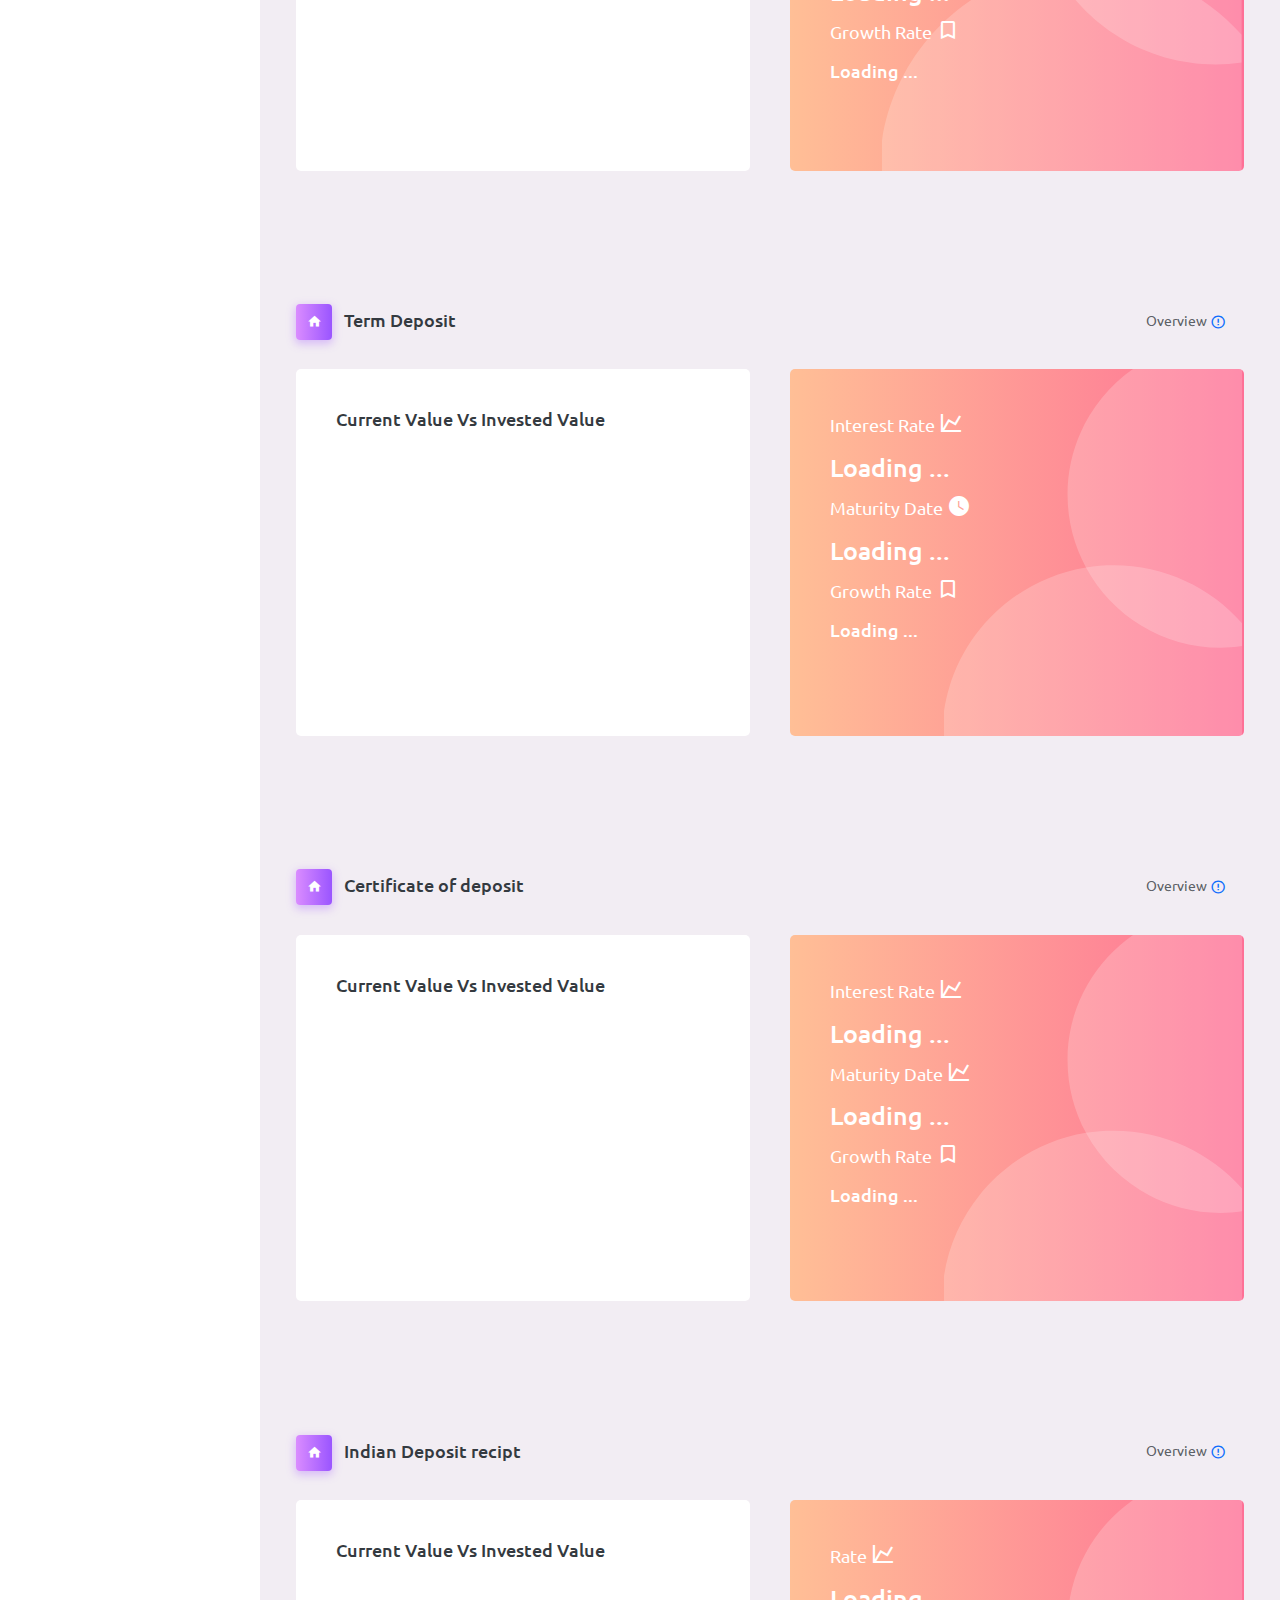
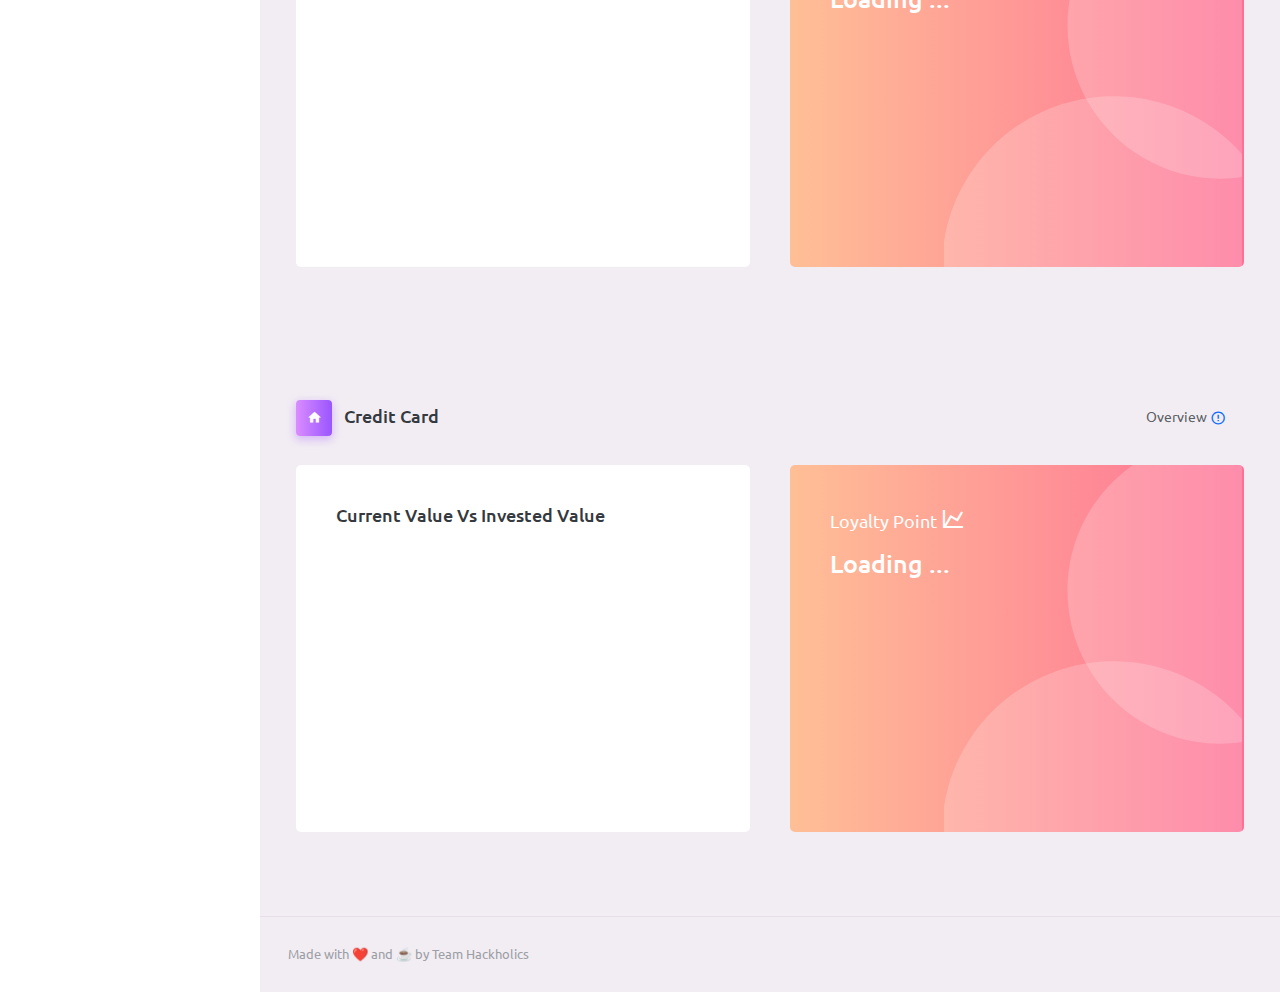
==== commit 6c95e27e: "minor change" ====
--- a/index.html
+++ b/index.html
@@ -103,6 +103,7 @@
                   <li class="nav-item"> <a class="nav-link" href="#sec3">Term Deposite</a></li>
                   <li class="nav-item"> <a class="nav-link" href="#sec4">Certificate of deposite</a></li>
                   <li class="nav-item"> <a class="nav-link" href="#sec5">Indian deposit recipt</a></li>
+                  <li class="nav-item"> <a class="nav-link" href="#sec6">Credit Card</a></li>
                 </ul>
               </div>
             </li>
@@ -274,7 +275,7 @@
               <div class="col-lg-6 grid-margin stretch-card">
                 <div class="card">
                   <div class="card-body">
-                    <h4 class="card-title">Bar chart</h4>
+                    <h4 class="card-title">Current value Vs Invested value</h4>
                     <canvas id="rec-bar" style="height:250px"></canvas>
                   </div>
                 </div>
@@ -292,6 +293,9 @@
                     <h4 class="font-weight-normal mb-3">Reccuring Amount <i class="mdi mdi-cash mdi-24px float-right"></i>
                     </h4>
                     <h3 class="fd-5" id="rec-ra">Loading ...</h3>
+                    <h4 class="font-weight-normal mb-3">Growth Rate <i class="mdi mdi-bookmark-outline mdi-24px float-right"></i>
+                    </h4>
+                    <h4 class="mb-5" id="rd-pro-mar">Loading ...</h4>
                   </div>
                 </div>
               </div>
@@ -316,7 +320,7 @@
               <div class="col-lg-6 grid-margin stretch-card">
                 <div class="card">
                   <div class="card-body">
-                    <h4 class="card-title">Bar chart</h4>
+                    <h4 class="card-title">Current value Vs Invested value</h4>
                     <canvas id="fd-bar" style="height:250px"></canvas>
                   </div>
                 </div>
@@ -331,6 +335,9 @@
                     <h4 class="font-weight-normal mb-3">Maturity Date <i class="mdi mdi-clock mdi-24px float-right"></i>
                     </h4>
                     <h3 class="fd-5" id="fd-md">Loading ...</h3>
+                    <h4 class="font-weight-normal mb-3">Growth Rate <i class="mdi mdi-bookmark-outline mdi-24px float-right"></i>
+                    </h4>
+                    <h4 class="mb-5" id="td-pro-mar">Loading ...</h4>
                   </div>
                 </div>
               </div>
@@ -355,7 +362,7 @@
               <div class="col-lg-6 grid-margin stretch-card">
                 <div class="card">
                   <div class="card-body">
-                    <h4 class="card-title">Bar chart</h4>
+                    <h4 class="card-title">Current value Vs Invested value</h4>
                     <canvas id="cd-bar" style="height:250px"></canvas>
                   </div>
                 </div>
@@ -370,7 +377,9 @@
                     <h4 class="font-weight-normal mb-3">Maturity Date <i class="mdi mdi-chart-line mdi-24px float-right"></i>
                     </h4>
                     <h3 class="fd-5" id="cd-md">Loading ...</h3>
-                    
+                    <h4 class="font-weight-normal mb-3">Growth Rate <i class="mdi mdi-bookmark-outline mdi-24px float-right"></i>
+                    </h4>
+                    <h4 class="mb-5" id="cd-pro-mar">Loading ...</h4>
                   </div>
                 </div>
               </div>
@@ -395,7 +404,7 @@
               <div class="col-lg-6 grid-margin stretch-card">
                 <div class="card">
                   <div class="card-body">
-                    <h4 class="card-title">Bar chart</h4>
+                    <h4 class="card-title">Current value Vs Invested value</h4>
                     <canvas id="idr-bar" style="height:250px"></canvas>
                   </div>
                 </div>
@@ -432,7 +441,7 @@
               <div class="col-lg-6 grid-margin stretch-card">
                 <div class="card">
                   <div class="card-body">
-                    <h4 class="card-title">Bar chart</h4>
+                    <h4 class="card-title">Current value Vs Invested value</h4>
                     <canvas id="cc-bar" style="height:250px"></canvas>
                   </div>
                 </div>
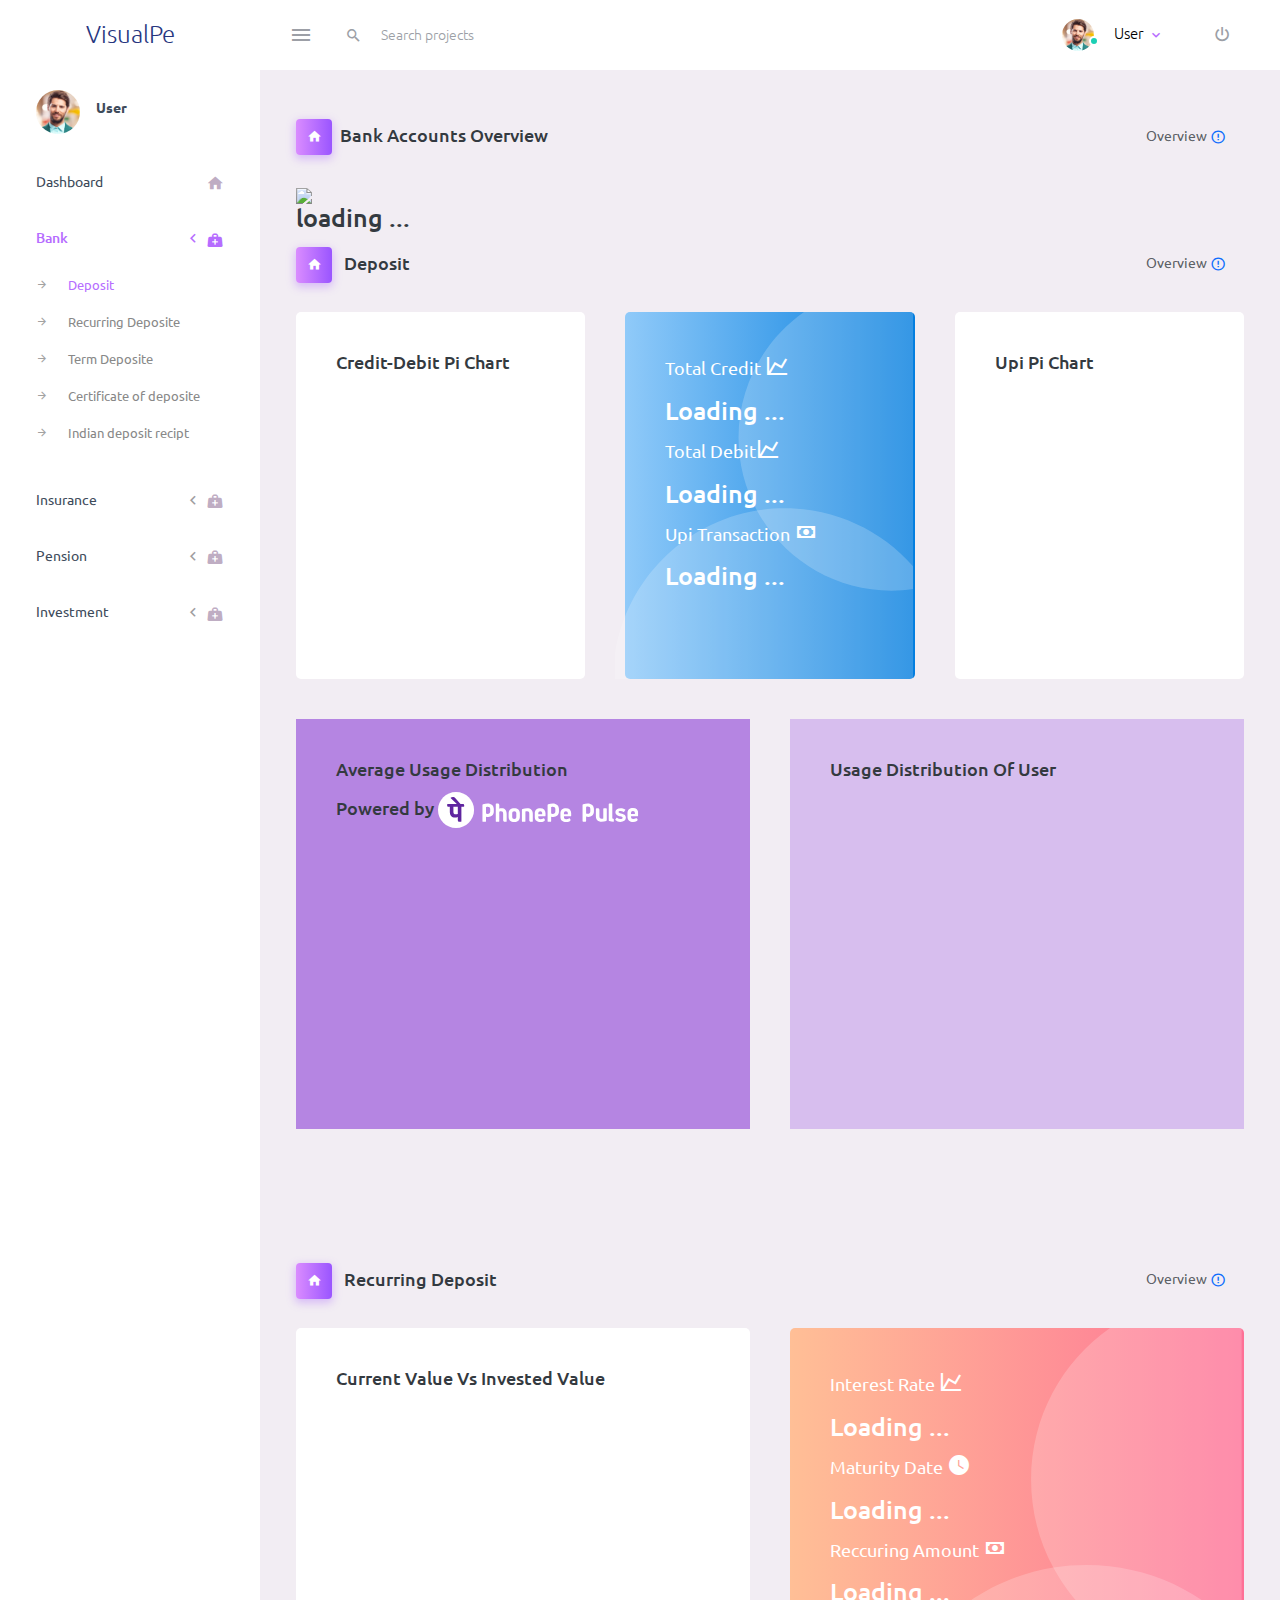
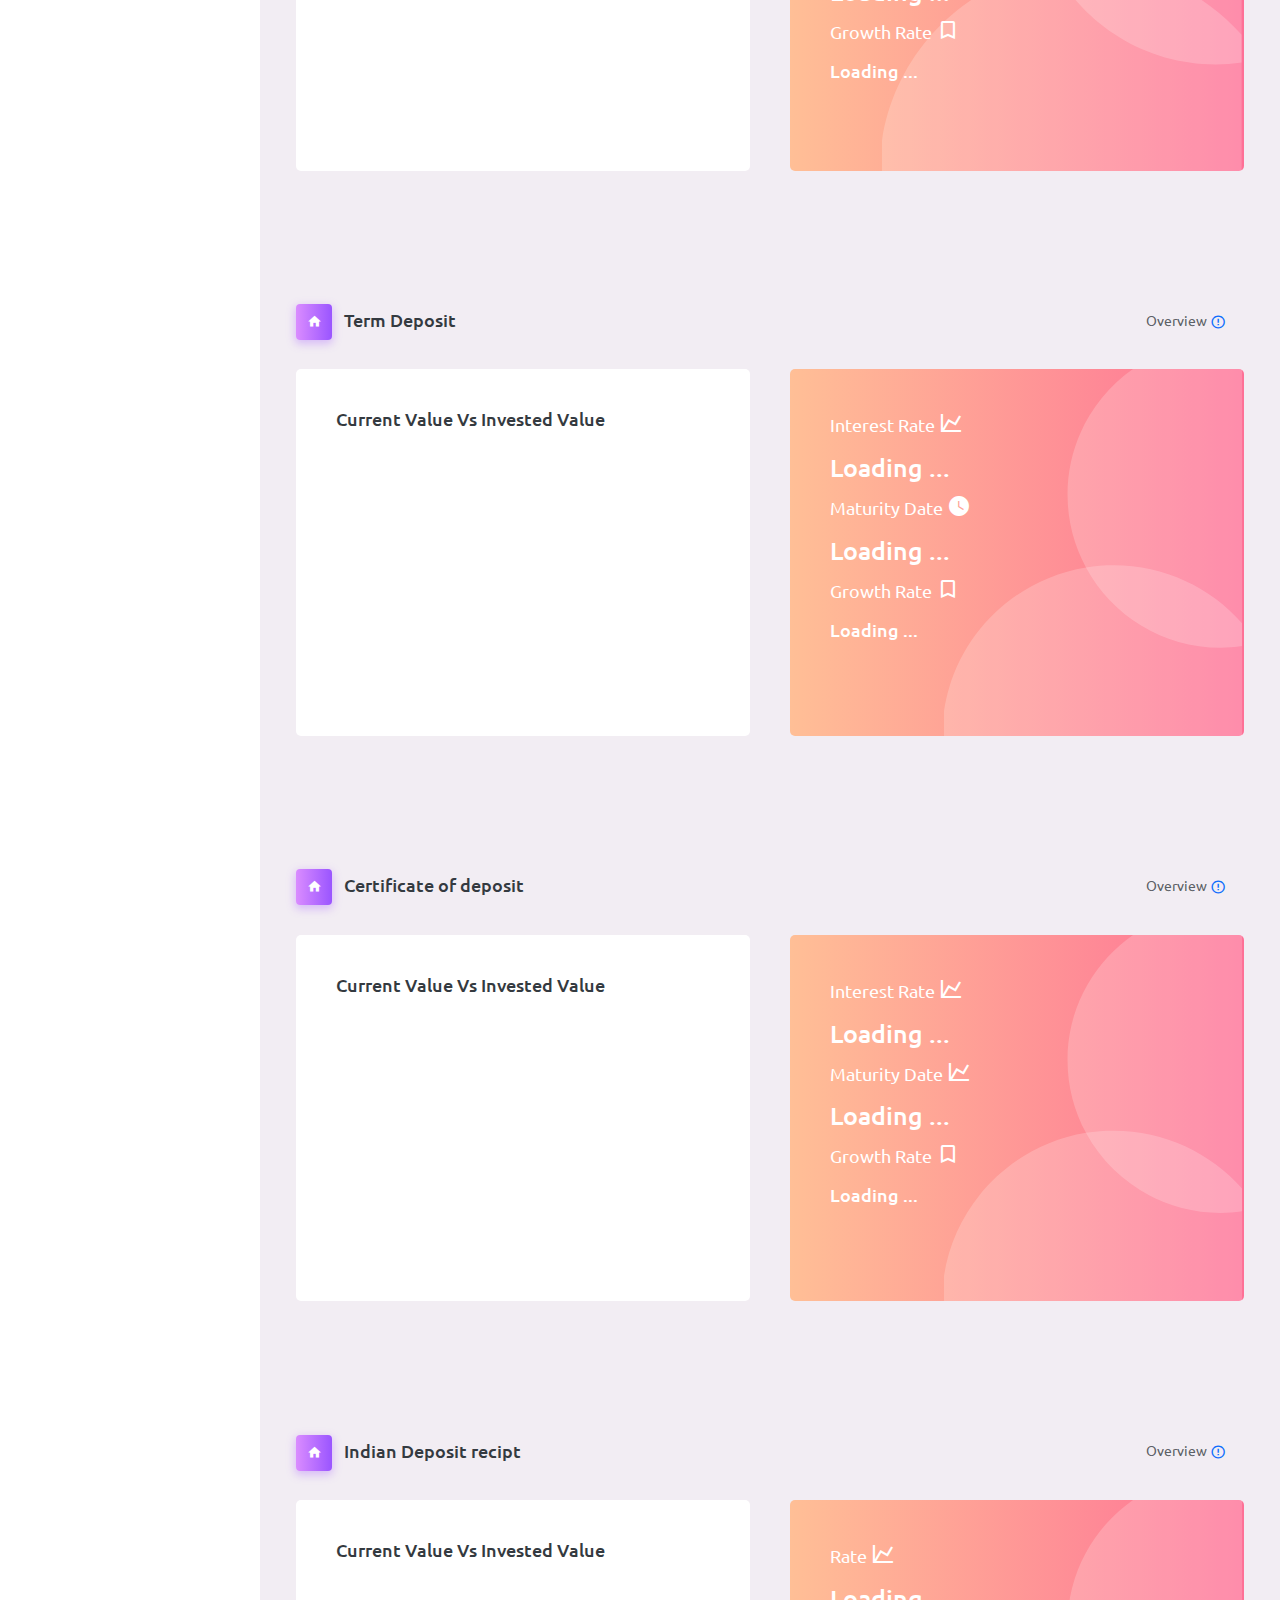
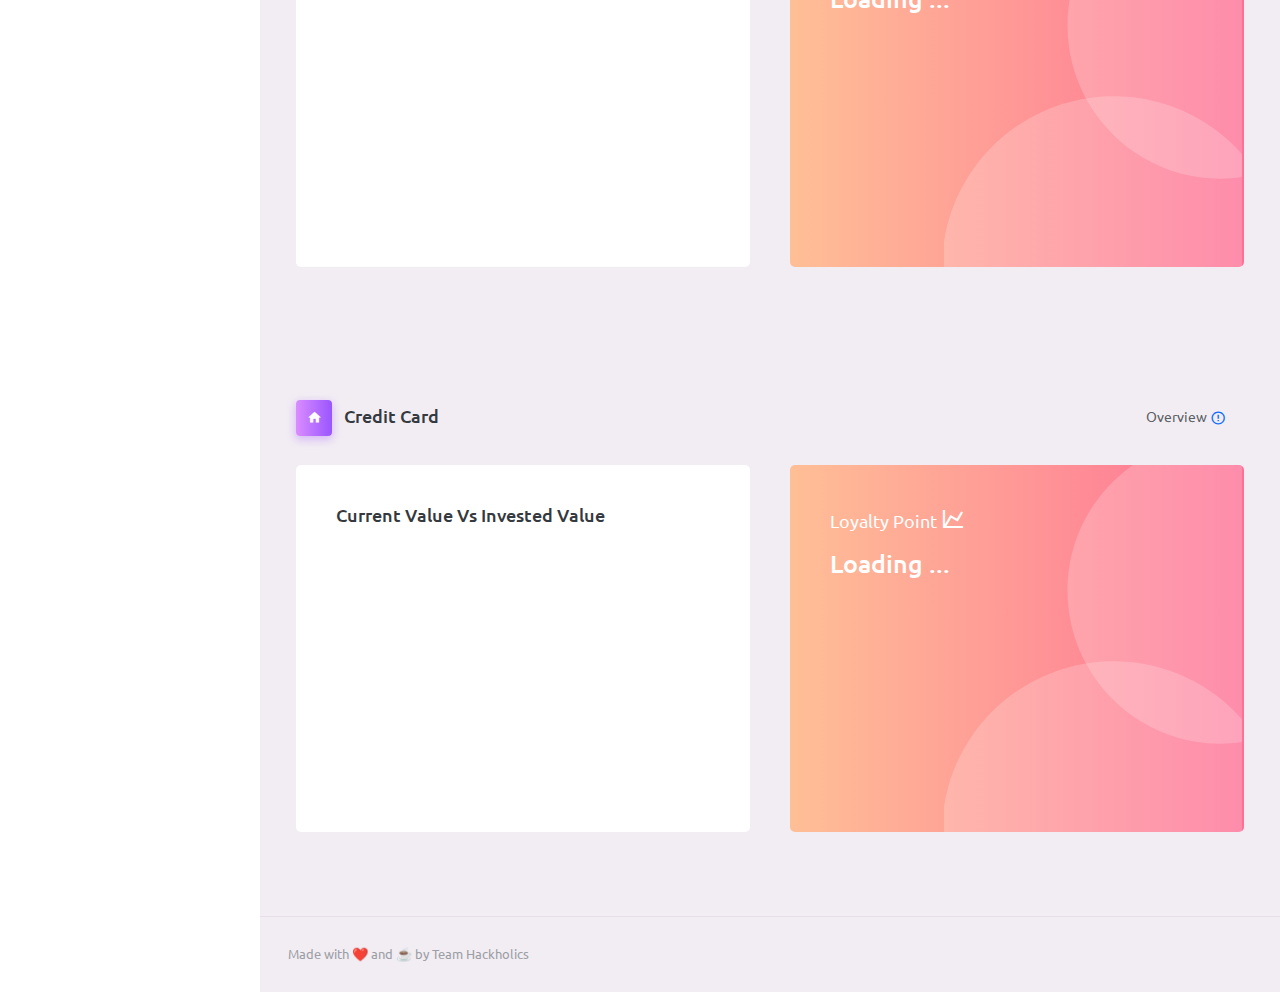
==== commit c36cd4b7: "investment" ====
--- a/index.html
+++ b/index.html
@@ -51,11 +51,7 @@
                 </div>
               </a>
               <div class="dropdown-menu navbar-dropdown" style="padding: 1rem;width:200px" aria-labelledby="profileDropdown" id="bank-list">
-                <input type="checkbox"> Demo Bank 1</input><br>
-                <input type="checkbox"> Demo Bank 2 </input><br>
-                <input type="checkbox"> Demo Bank 3</input><br>
-                <input type="checkbox"> Demo Bank 4 </input><br>
-                <span type="button"> Sign out    </span>
+                <span type="button" onclick="logout()"> Sign out    </span>
               </div>
             </li>
             <li class="nav-item nav-logout d-none d-lg-block">
@@ -103,7 +99,6 @@
                   <li class="nav-item"> <a class="nav-link" href="#sec3">Term Deposite</a></li>
                   <li class="nav-item"> <a class="nav-link" href="#sec4">Certificate of deposite</a></li>
                   <li class="nav-item"> <a class="nav-link" href="#sec5">Indian deposit recipt</a></li>
-                  <li class="nav-item"> <a class="nav-link" href="#sec6">Credit Card</a></li>
                 </ul>
               </div>
             </li>
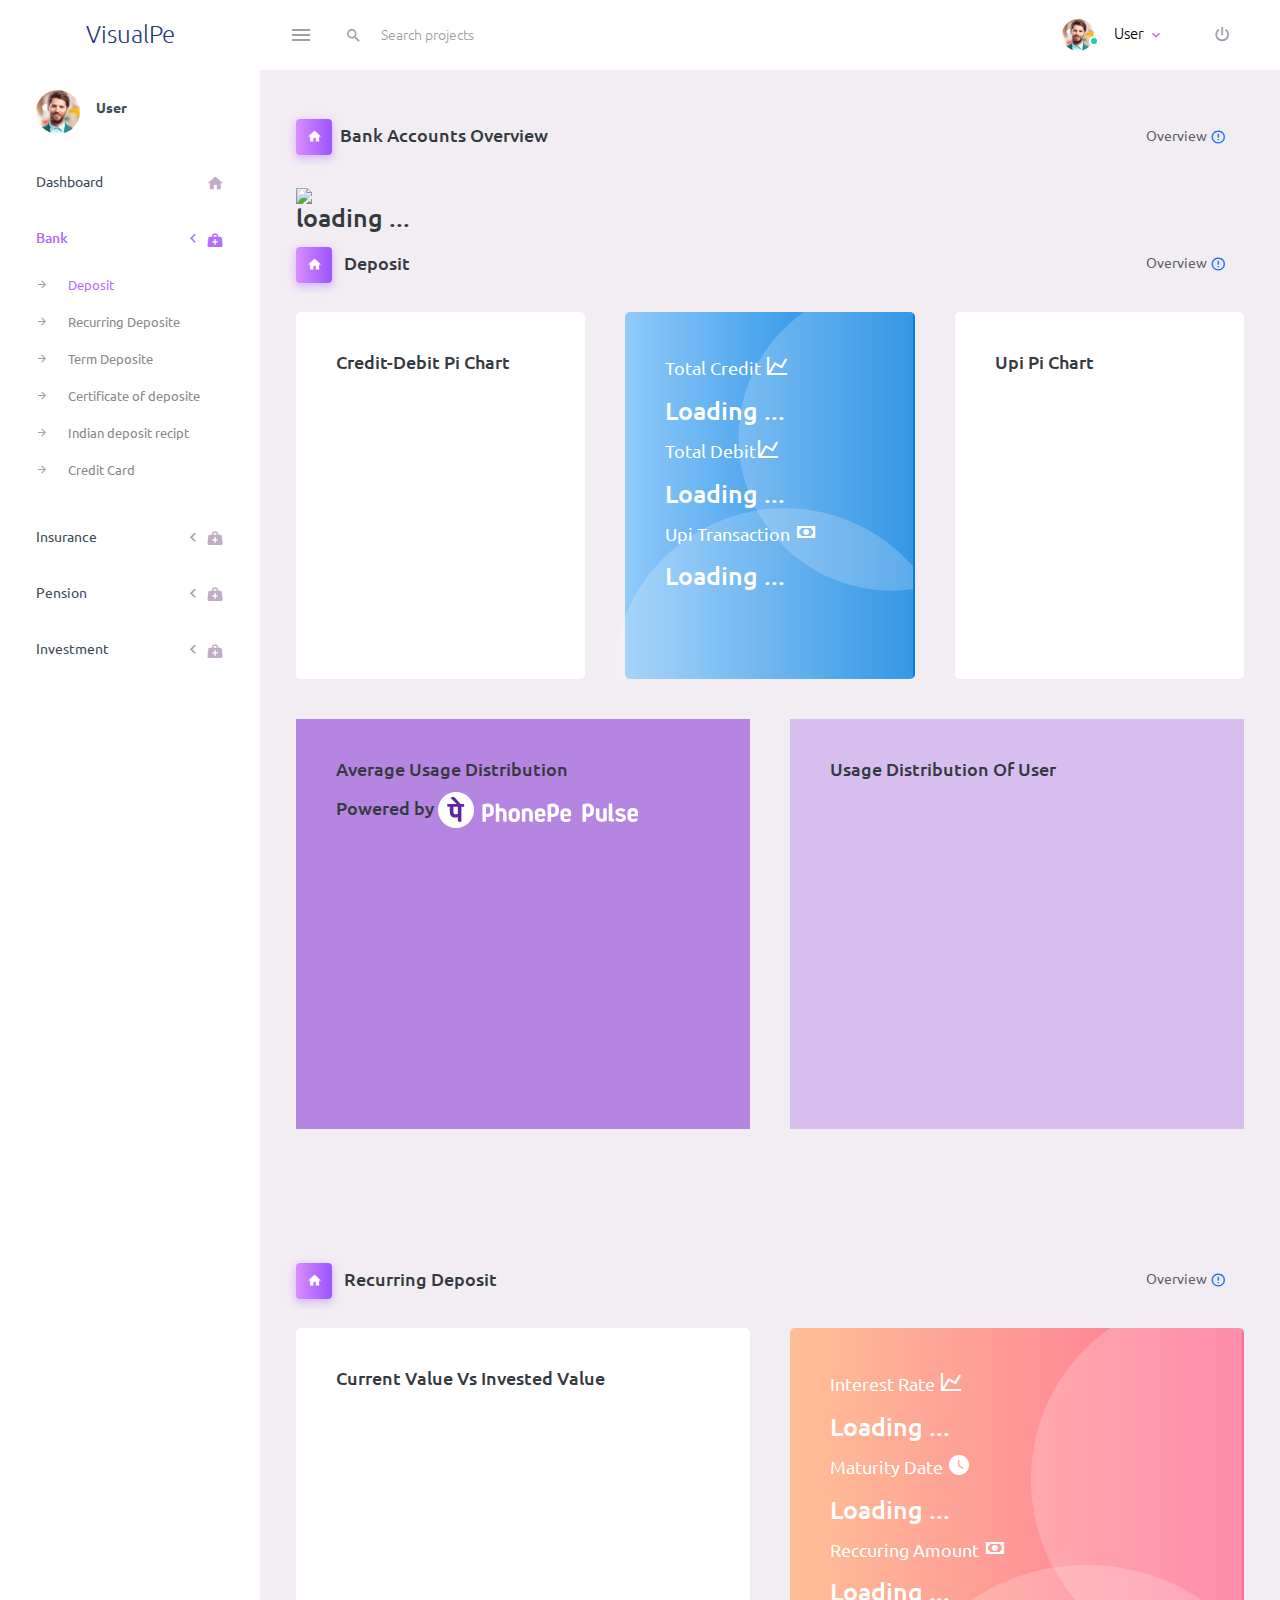
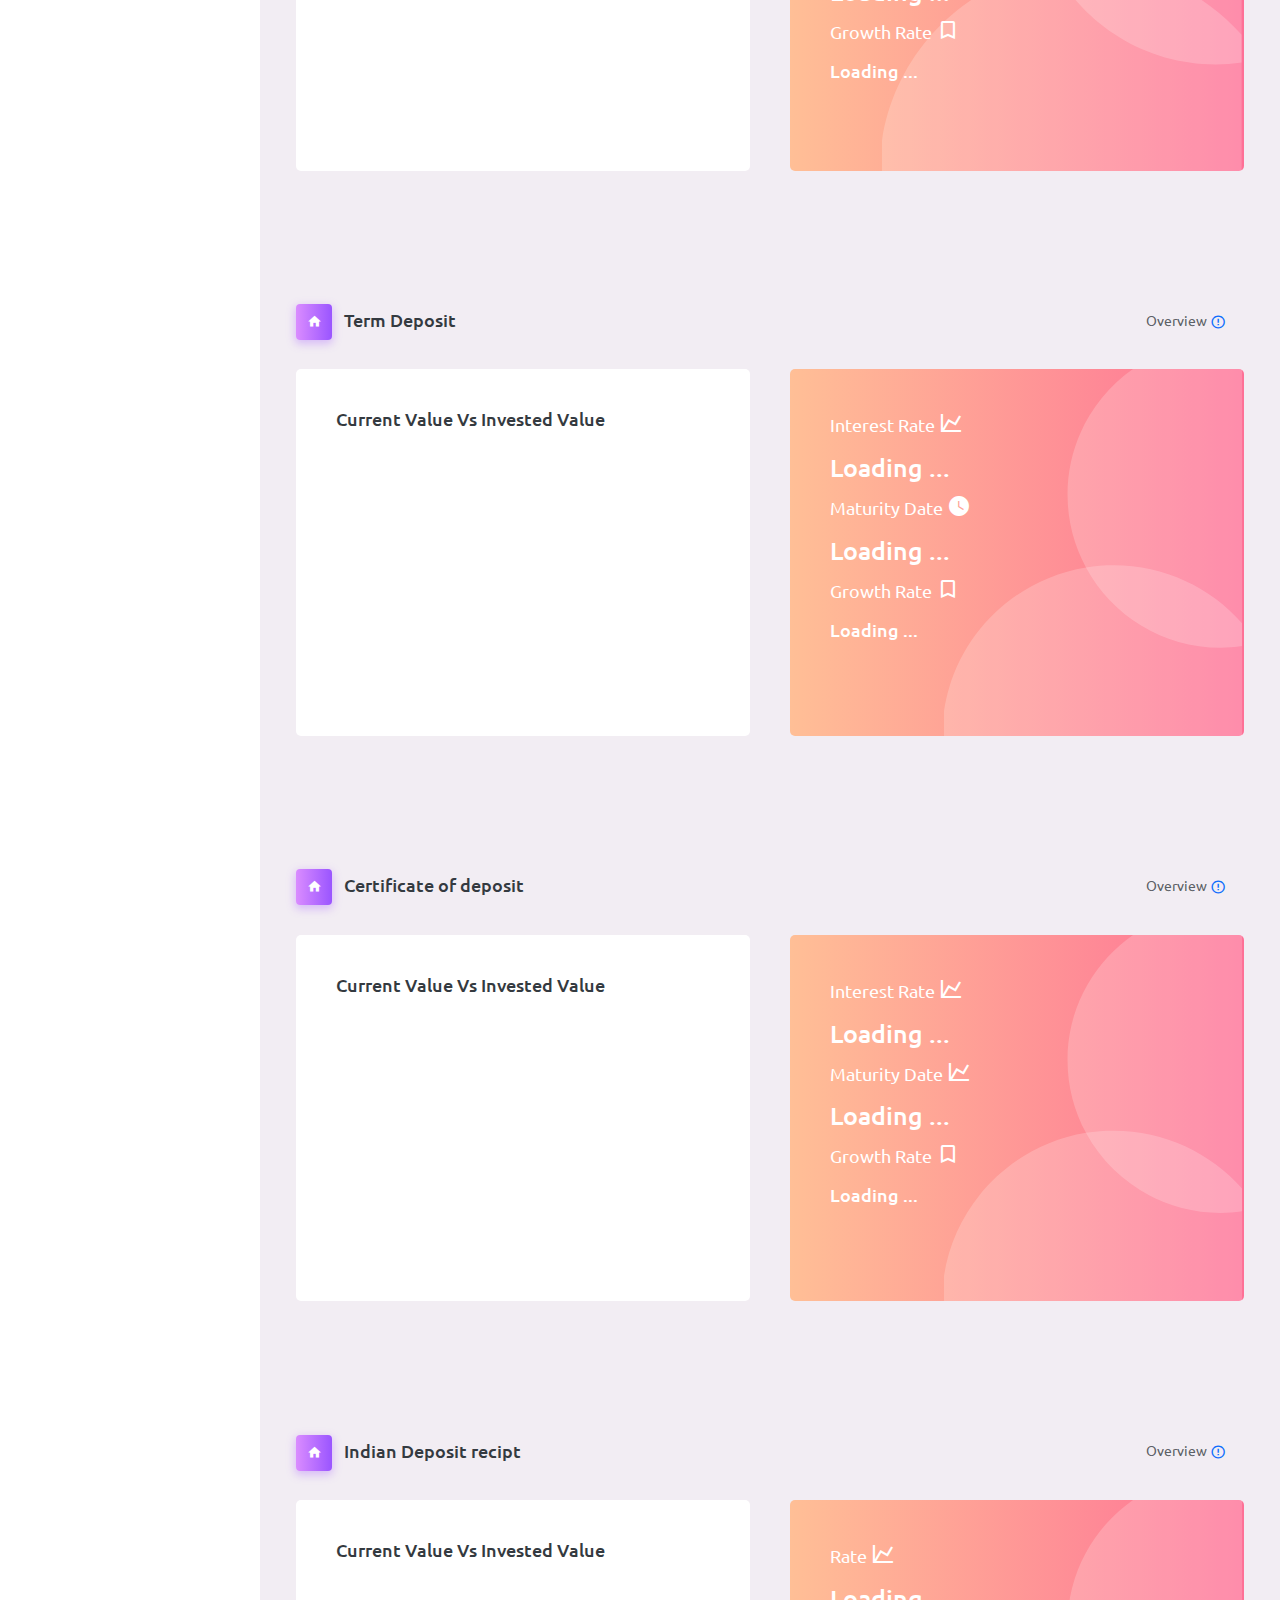
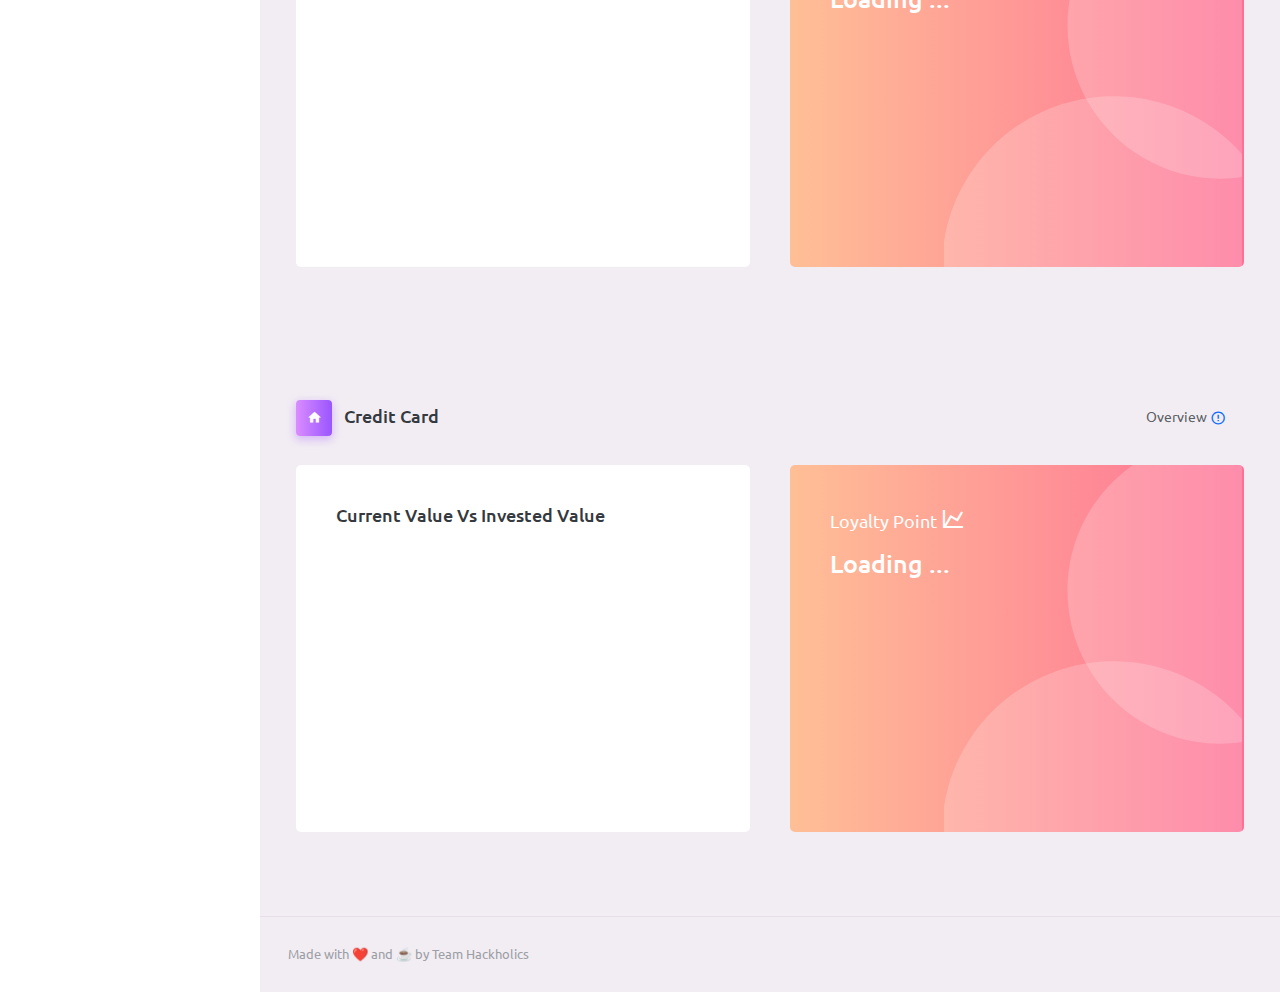
==== commit 2024da5f: "Merge branch 'master' of https://github.com/ansuman528/PFM" ====
--- a/index.html
+++ b/index.html
@@ -99,6 +99,7 @@
                   <li class="nav-item"> <a class="nav-link" href="#sec3">Term Deposite</a></li>
                   <li class="nav-item"> <a class="nav-link" href="#sec4">Certificate of deposite</a></li>
                   <li class="nav-item"> <a class="nav-link" href="#sec5">Indian deposit recipt</a></li>
+                  <li class="nav-item"> <a class="nav-link" href="#sec6">Credit Card</a></li>
                 </ul>
               </div>
             </li>
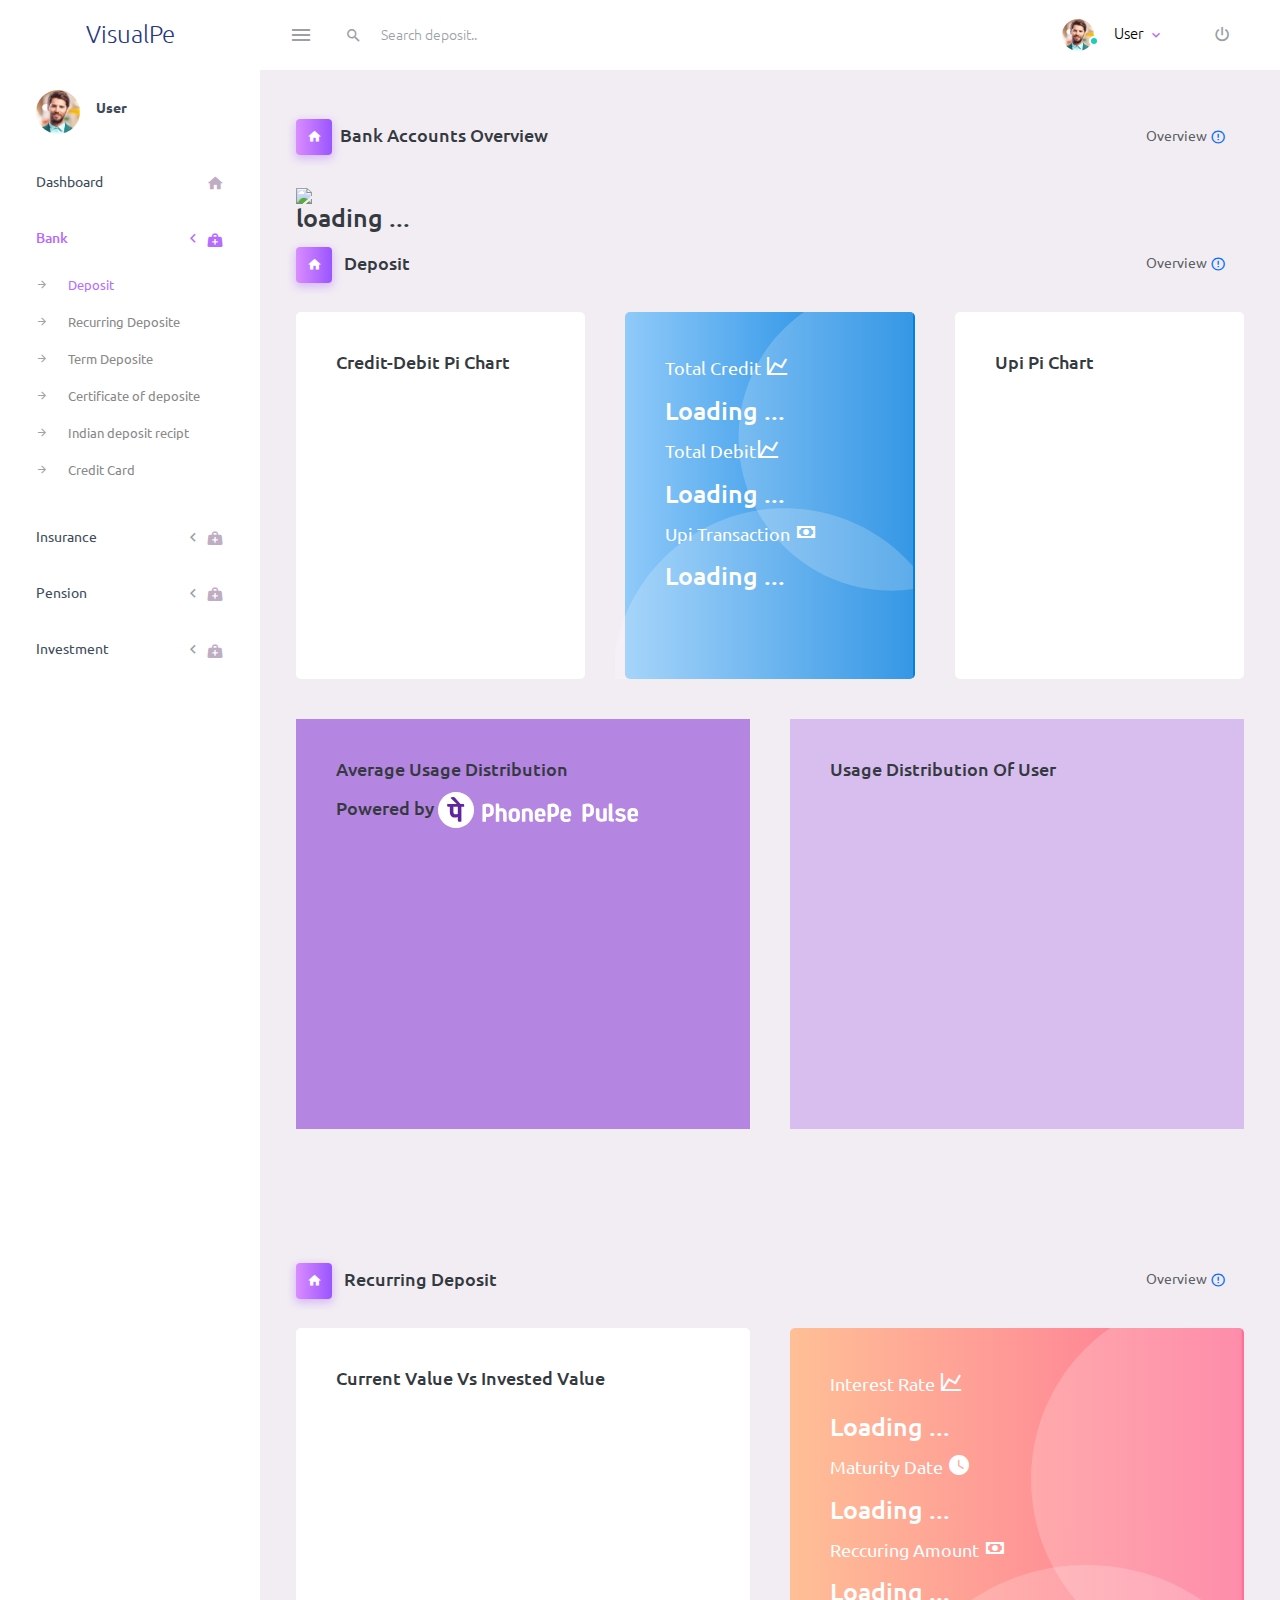
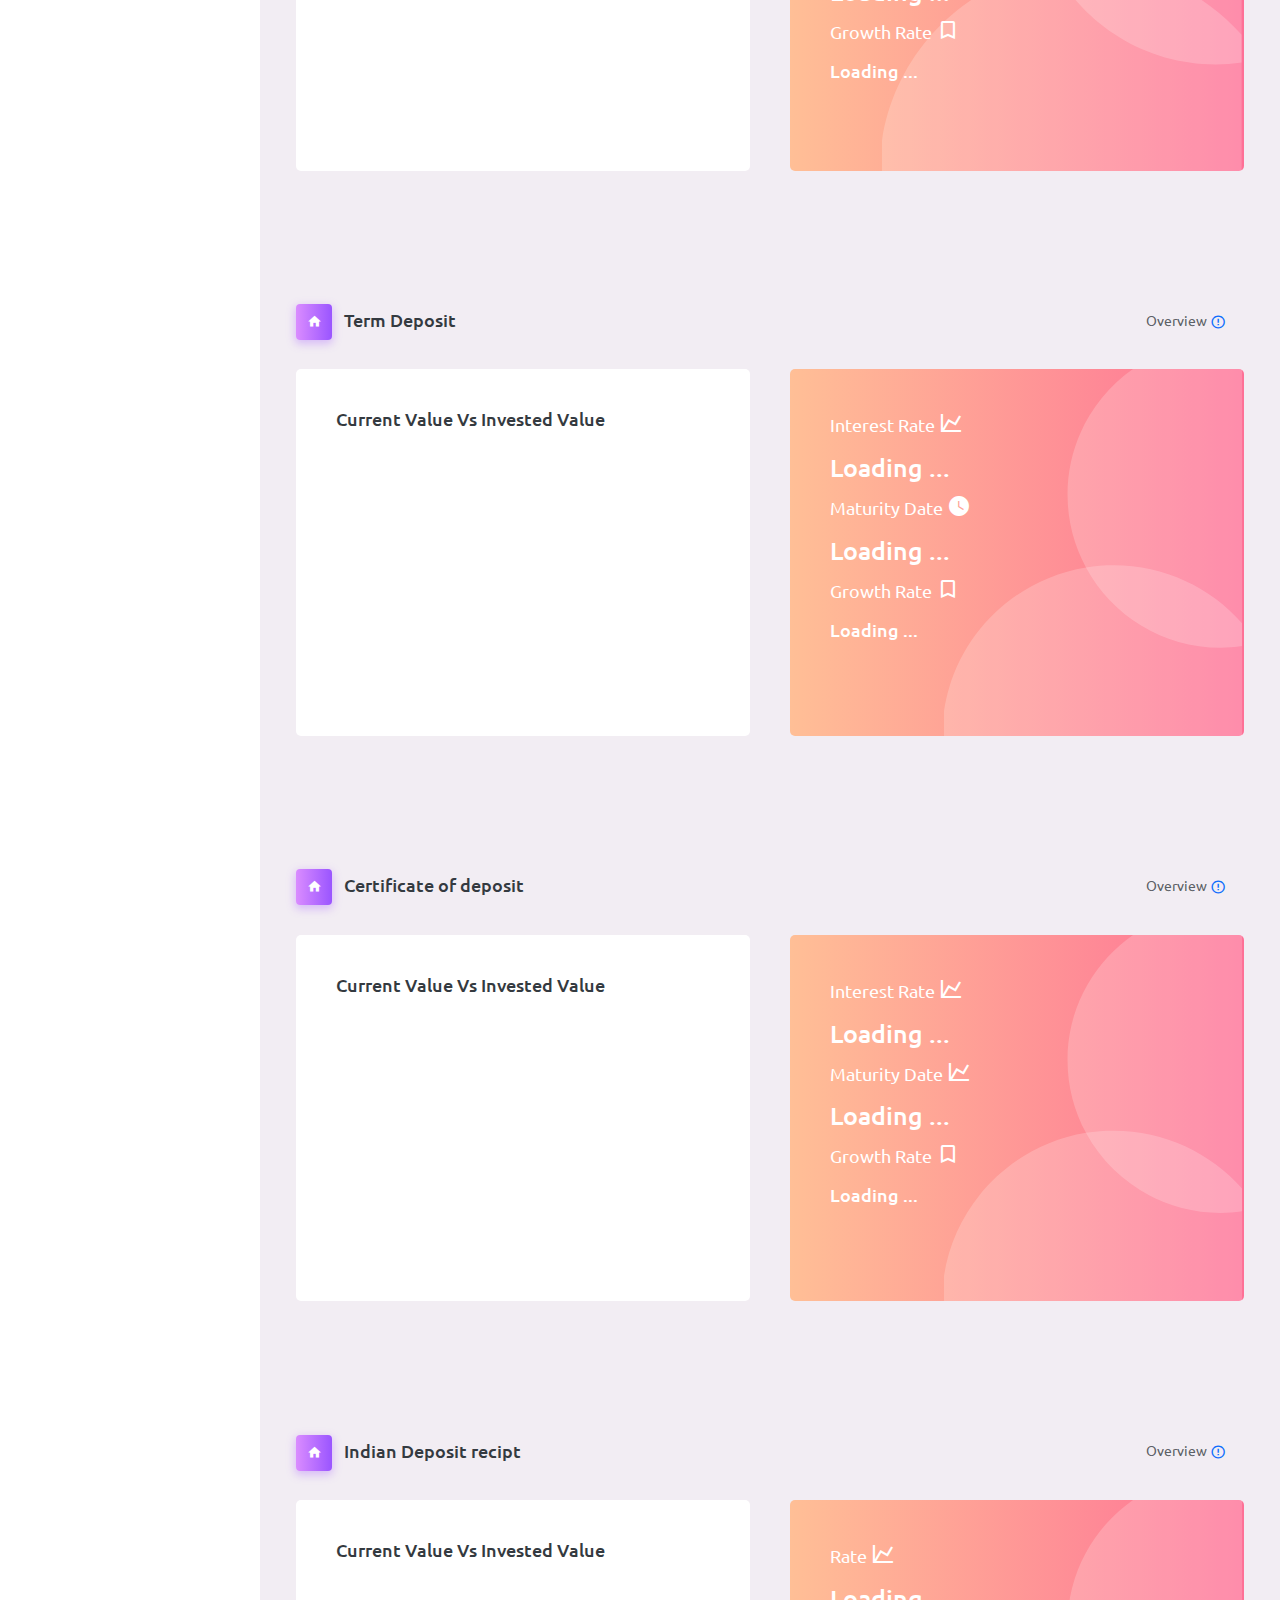
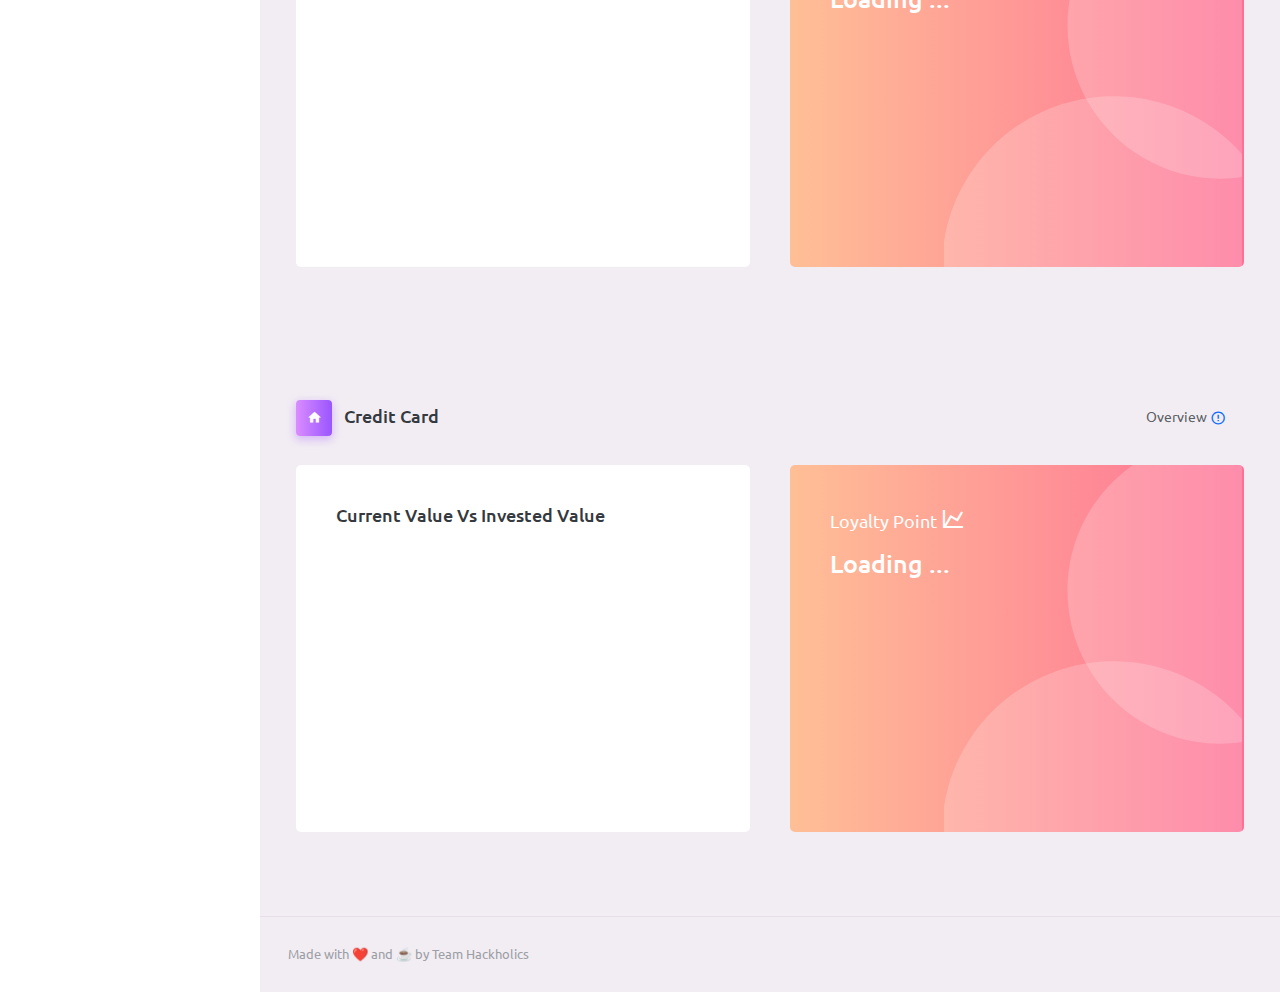
==== commit aca4460d: "search implimented" ====
--- a/index.html
+++ b/index.html
@@ -15,6 +15,9 @@
     <!-- endinject -->
     <!-- Layout styles -->
     <link rel="stylesheet" href="assets/css/style.css">
+    <link rel="stylesheet" href="assets/css/dropdown.css">
+    <script src="js/jwt-decode.min.js"></script>
+    <script src="assets/js/dropdown.js"></script>
     <!-- End layout styles -->
   </head>
   <body>
@@ -35,7 +38,15 @@
                 <div class="input-group-prepend bg-transparent">
                   <i class="input-group-text border-0 mdi mdi-magnify"></i>
                 </div>
-                <input type="text" class="form-control bg-transparent border-0" placeholder="Search projects">
+                <input onclick="myFunction()" type="text" id="myInput" class="form-control bg-transparent border-0 dropbtn" placeholder="Search deposit.." onkeyup="filterFunction()">
+                <div id="myDropdown" class="dropdown-content">
+                  <a href="#sec1">Deposit</a>
+                  <a href="#sec2">Recurring deposit</a>
+                  <a href="#sec3">Term Deposit</a>
+                  <a href="#sec4">Certificate of deposit</a>
+                  <a href="#sec5">Indian deposit recipt</a>
+                  <a href="#sec6">Credit Card</a>
+                </div>
               </div>
             </form>
           </div>
@@ -47,7 +58,7 @@
                   <span class="availability-status online"></span>
                 </div>
                 <div class="nav-profile-text">
-                  <p class="mb-1 text-black">User</p>
+                  <p class="mb-1 text-black" id="phn-no">User</p>
                 </div>
               </a>
               <div class="dropdown-menu navbar-dropdown" style="padding: 1rem;width:200px" aria-labelledby="profileDropdown" id="bank-list">
@@ -76,7 +87,7 @@
                   <img src="assets/images/faces/face1.jpg" alt="profile">
                 </div>
                 <div class="nav-profile-text d-flex flex-column">
-                  <span class="font-weight-bold mb-2">User</span>
+                  <span class="font-weight-bold mb-2"id="phn-noa">User</span>
                 </div>
               </a>
             </li>
--- a/assets/css/dropdown.css
+++ b/assets/css/dropdown.css
@@ -0,0 +1,30 @@
+  /* The container <div> - needed to position the dropdown content */
+  .dropdown {
+    position: relative;
+    display: inline-block;
+  }
+  
+  /* Dropdown Content (Hidden by Default) */
+  .dropdown-content {
+    display: none;
+    position: absolute;
+    background-color: #ffffff;
+    min-width: 300px;
+    margin-top: 3rem;
+    box-shadow: 0px 8px 16px 0px rgba(0,0,0,0.2);
+    z-index: 1;
+  }
+  
+  /* Links inside the dropdown */
+  .dropdown-content a {
+    color: black;
+    padding: 12px 16px;
+    text-decoration: none;
+    display: block;
+  }
+  
+  /* Change color of dropdown links on hover */
+  .dropdown-content a:hover {background-color: #ddd}
+  
+  /* Show the dropdown menu (use JS to add this class to the .dropdown-content container when the user clicks on the dropdown button) */
+  .show {display:block;}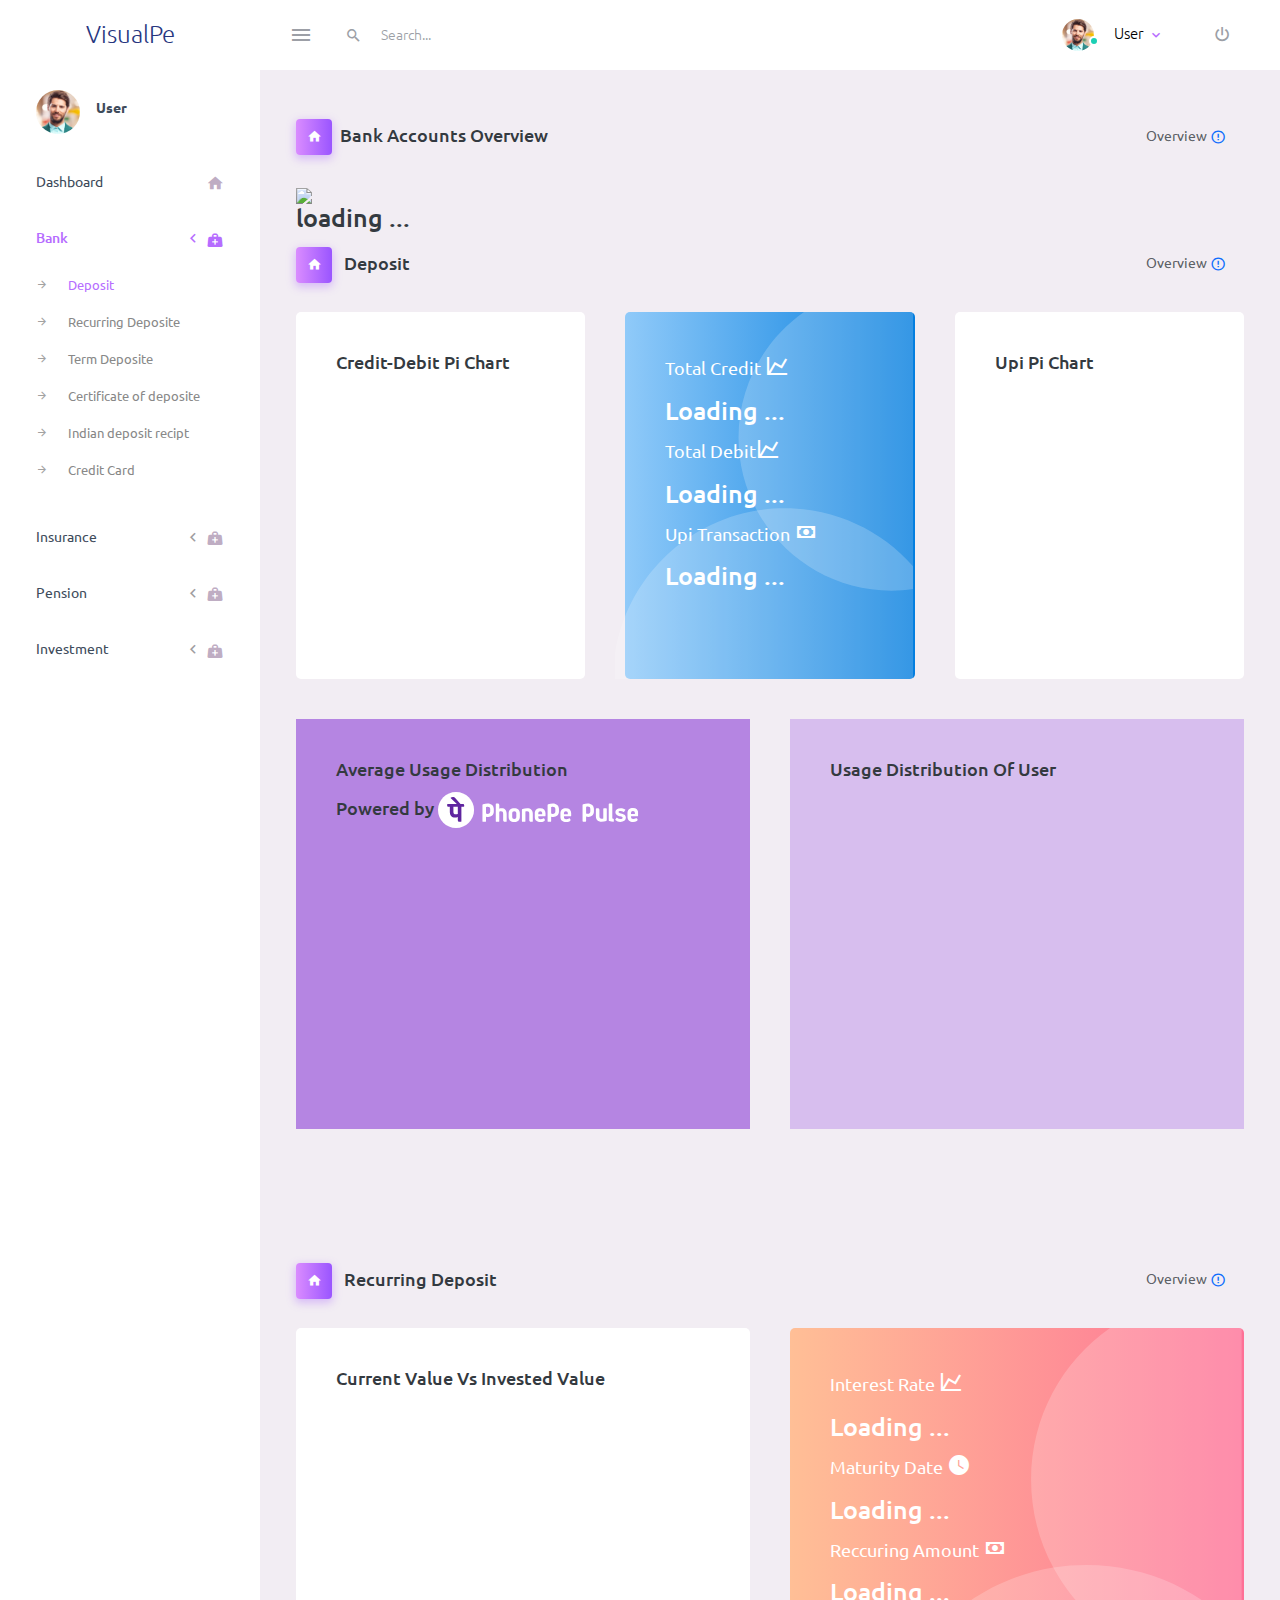
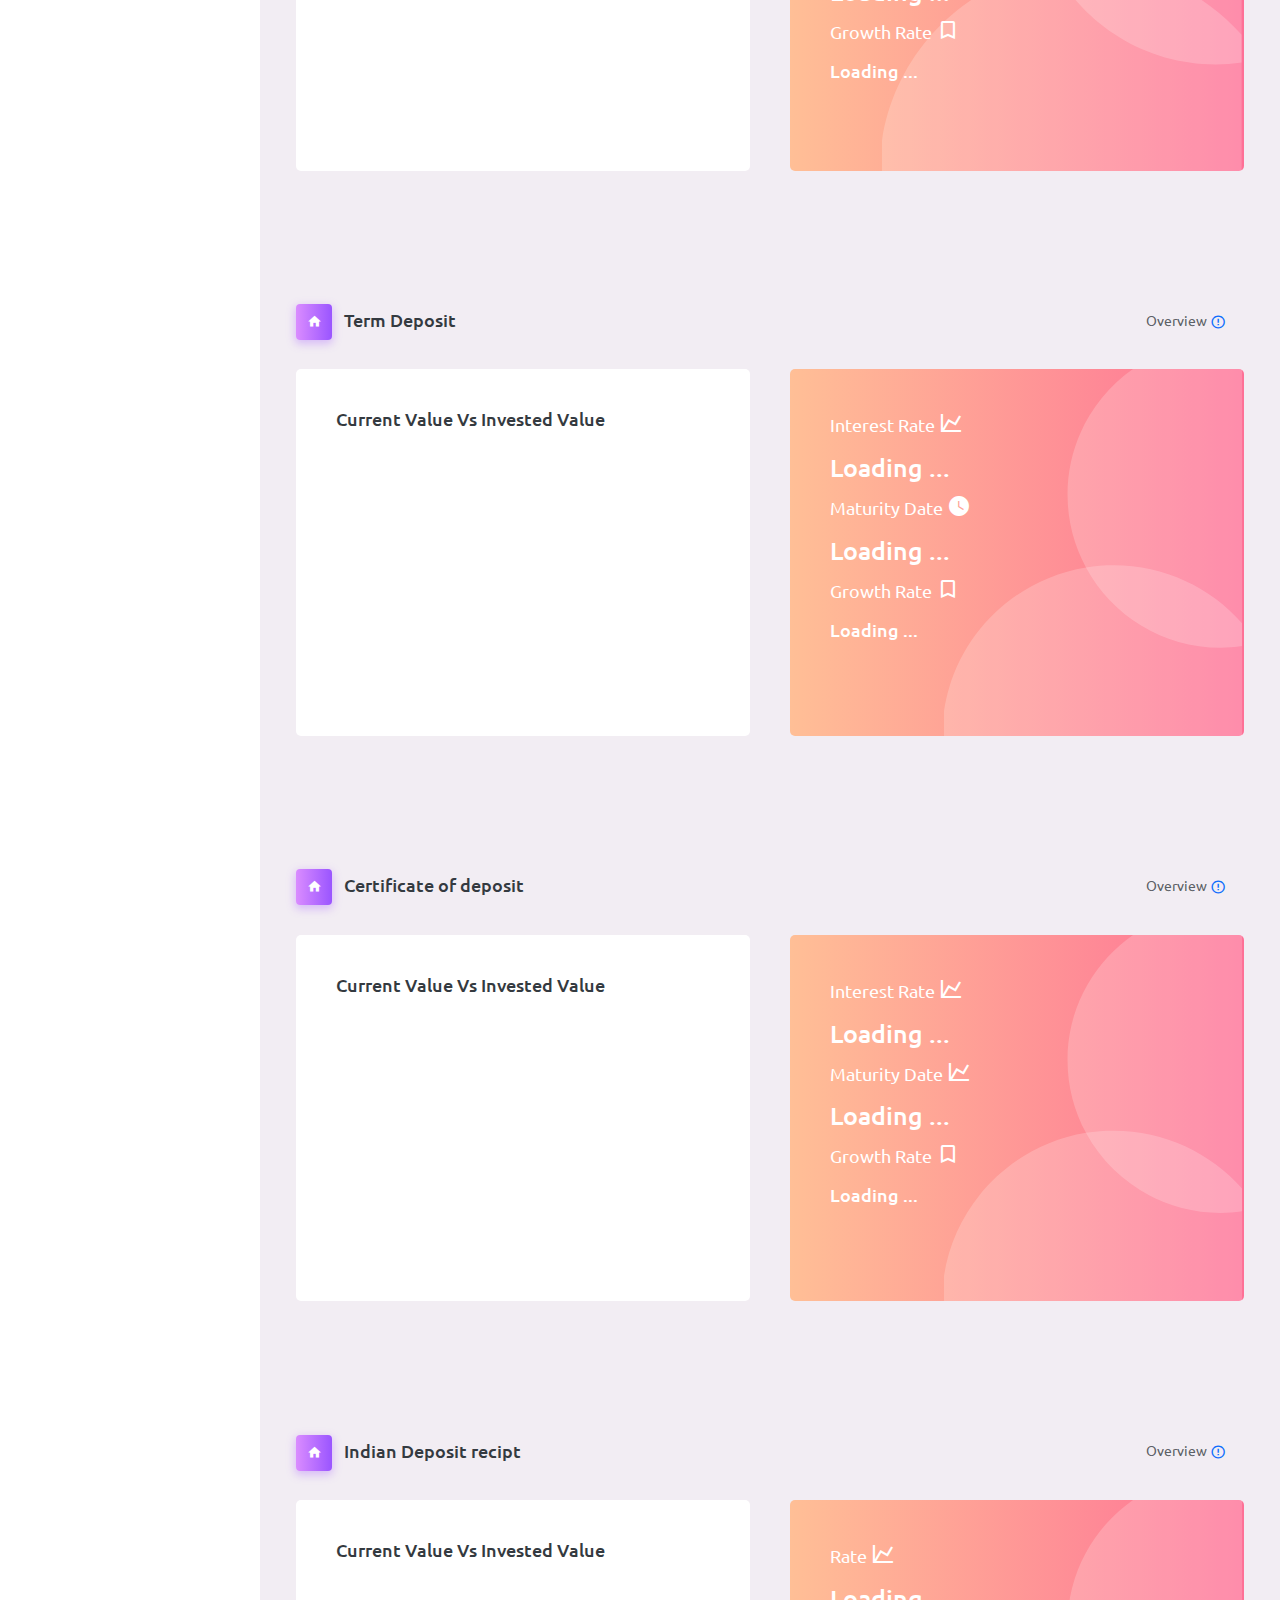
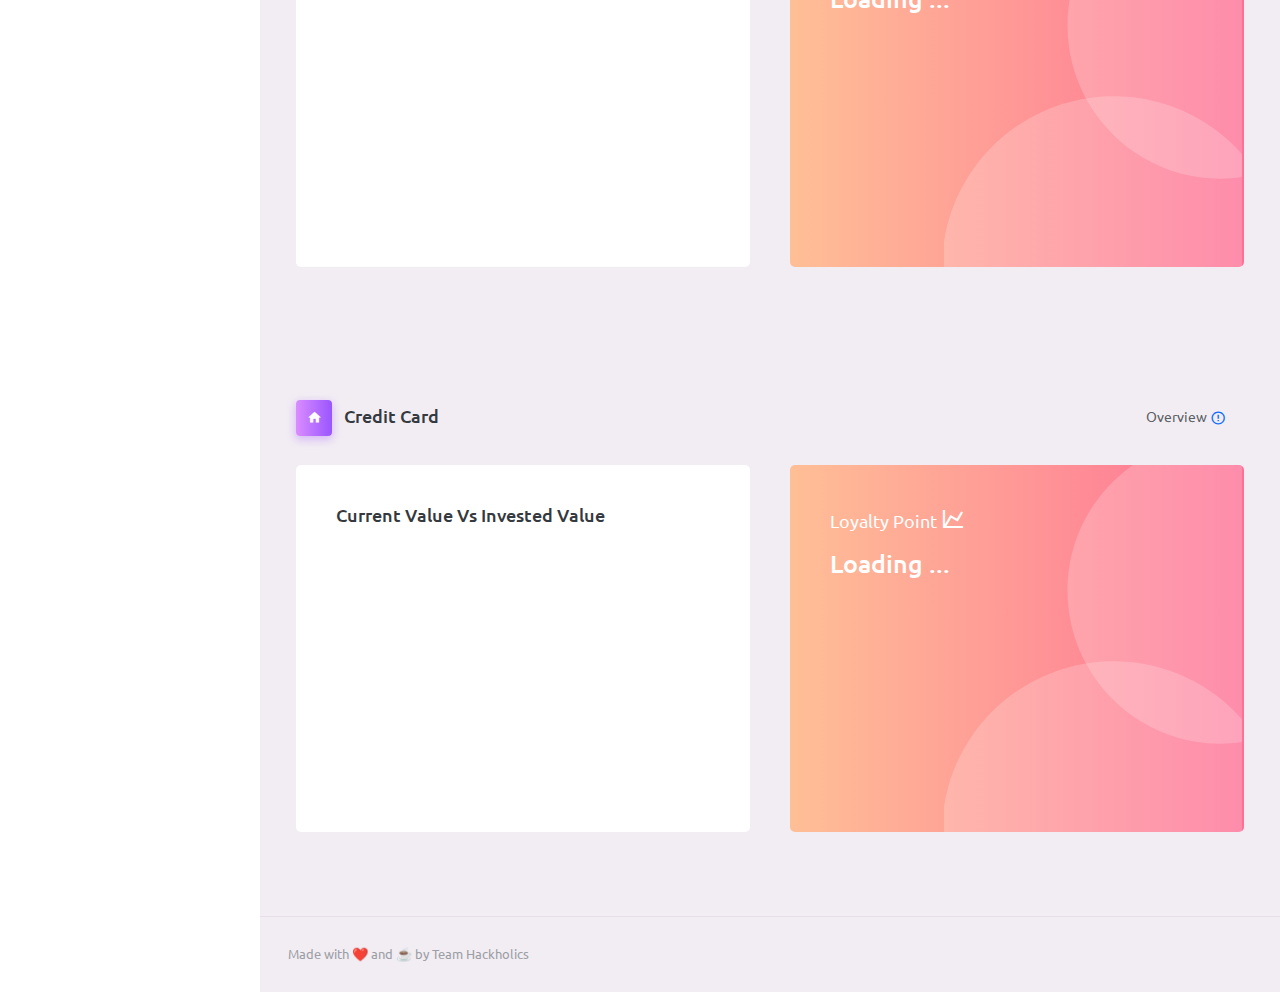
==== commit a760f577: "search fully implimented" ====
--- a/index.html
+++ b/index.html
@@ -38,7 +38,7 @@
                 <div class="input-group-prepend bg-transparent">
                   <i class="input-group-text border-0 mdi mdi-magnify"></i>
                 </div>
-                <input onclick="myFunction()" type="text" id="myInput" class="form-control bg-transparent border-0 dropbtn" placeholder="Search deposit.." onkeyup="filterFunction()">
+                <input onclick="myFunction()" type="text" id="myInput" class="form-control bg-transparent border-0 dropbtn" placeholder="Search..." onkeyup="filterFunction()">
                 <div id="myDropdown" class="dropdown-content">
                   <a href="#sec1">Deposit</a>
                   <a href="#sec2">Recurring deposit</a>
@@ -46,6 +46,23 @@
                   <a href="#sec4">Certificate of deposit</a>
                   <a href="#sec5">Indian deposit recipt</a>
                   <a href="#sec6">Credit Card</a>
+                  <a href="insurance.html#sec1">Insurance Policies</a>
+                  <a href="insurance.html#sec2">ULIP</a>
+                  <a href="pention.html#sec1">Employee provident fund</a>
+                  <a href="pention.html#sec2">Public provident fund</a>
+                  <a href="investment.html#sec1">Mutual funds</a>
+                  <a href="investment.html#sec2">Bonds</a>
+                  <a href="investment.html#sec3">Deventures</a>
+                  <a href="investment.html#sec4">Exchange Traded Fund</a>
+                  <a href="investment.html#sec5">National pension system</a>
+                  <a href="investment.html#sec6">Government securities</a>
+                  <a href="investment.html#sec7">Commercial Papers</a>
+                  <a href="investment.html#sec8">Real estate investment trusts</a>
+                  <a href="investment.html#sec9">Infrastructure investment funds</a>
+                  <a href="investment.html#sec10">Alternate investment funds</a>
+                  <a href="investment.html#sec11">Systematic investment plan</a>
+                  <a href="investment.html#sec12">Equity shares</a>
+                  <a href="investment.html#sec13">Collective investment scheme</a>
                 </div>
               </div>
             </form>
--- a/assets/css/dropdown.css
+++ b/assets/css/dropdown.css
@@ -7,6 +7,8 @@
   /* Dropdown Content (Hidden by Default) */
   .dropdown-content {
     display: none;
+    max-height: 60vh;
+    overflow-y: auto;
     position: absolute;
     background-color: #ffffff;
     min-width: 300px;
